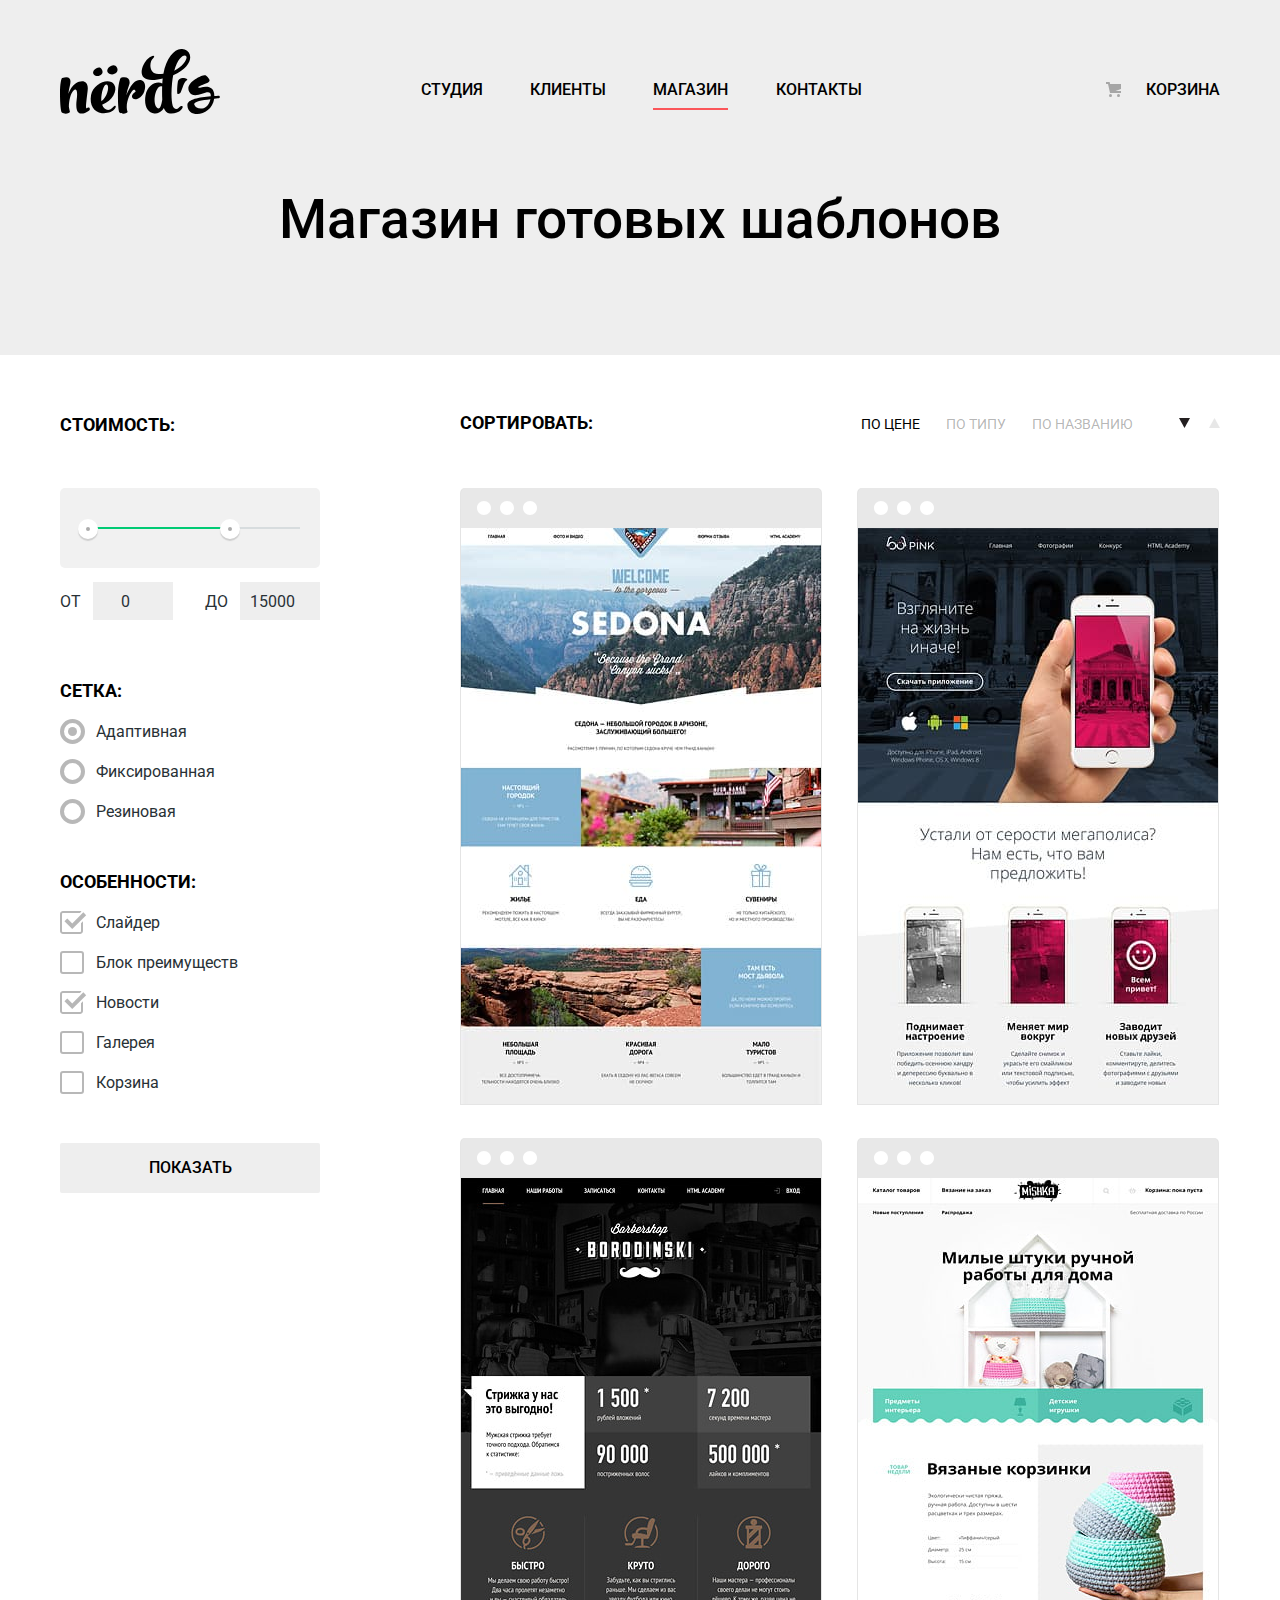
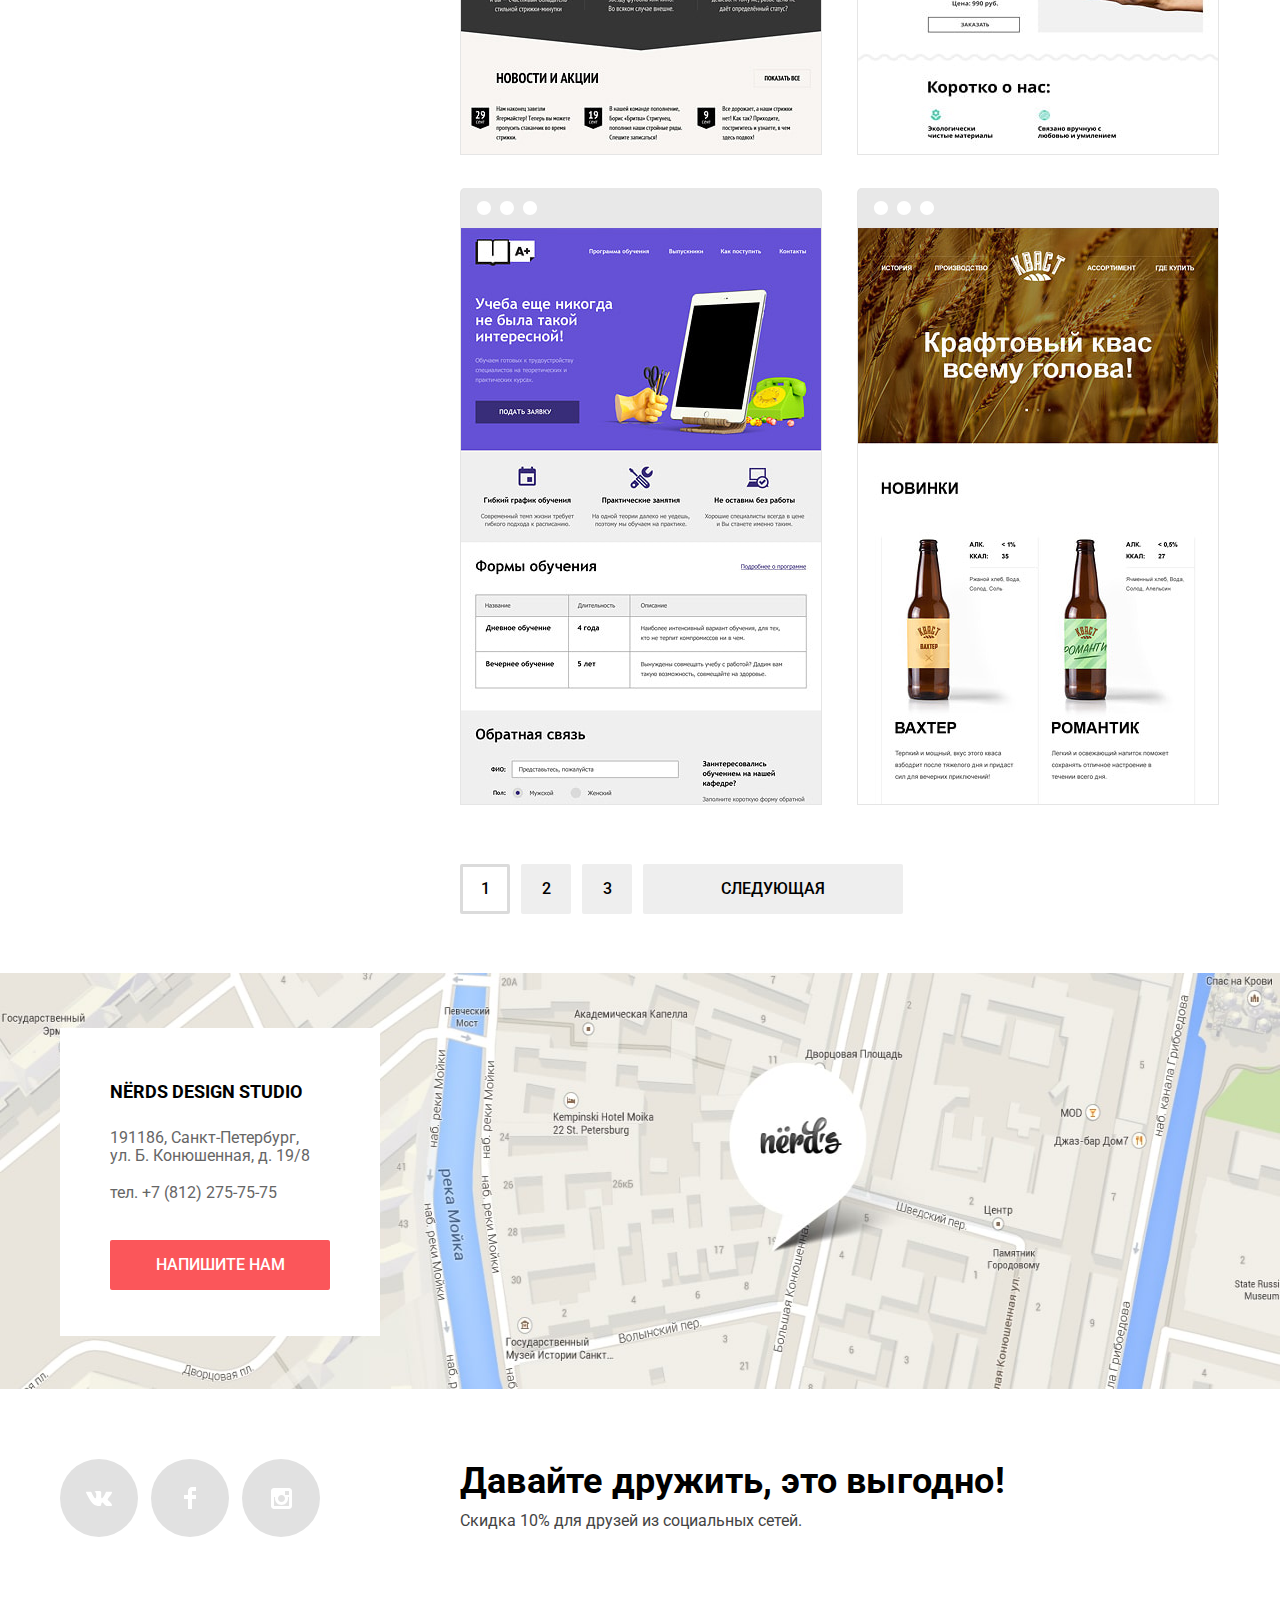
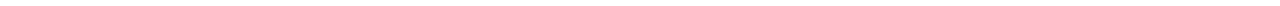
==== catalog.html @ b52ea088 "Корректирует отступы для пагинации и футера" ====
<!DOCTYPE html>
<html lang="ru">
  <head>
    <meta charset="utf-8">
	  <title>HTML Academy: Нёрдс</title>
    <link href="https://fonts.googleapis.com/css?family=Roboto:400,500,700&display=swap&subset=cyrillic" rel="stylesheet">
    <link rel="stylesheet" type="text/css" href="css/normalize.css">
    <link rel="stylesheet" type="text/css" href="css/main.css">
  </head>
  <body>
    <header class="header">
      <nav class="navigation container">
        <a class="header-logo" href="index.html">
          <img class="header-logo__img" src="img/nerds-logo.svg" width="160" height="65" alt="Логотип дизайн-студии «Нёрдс»">
        </a>
        <ul class="site-navigation">
          <li class="navigation__item">
            <a class="navigation__link" href="">Студия</a>
          </li>
          <li class="navigation__item">
            <a class="navigation__link" href="">Клиенты</a>
          </li>
          <li class="navigation__item">
            <a class="navigation__link navigation__link-active">Магазин</a>
          </li>
          <li class="navigation__item">
            <a class="navigation__link" href="">Кoнтакты</a>
          </li>
        </ul>
        <ul class="user-navigation">
          <li class="navigation__item">
            <a class="navigation__link navigation__link-basket" href="">Корзина</a>
          </li>
        </ul>
      </nav>
    </header>
  	<main>
      <div class="box-grey">	  
  	    <h1 class="page-title">Магазин готовых шаблонов</h1>
      </div>
      <div class="container container-store">    
    	  <section class="filters">
    	  	<h2 class="visually-hidden">Фильтры товаров</h2>
    	  	<form class="filters__form" action="https://echo.htmlacademy.ru" method="post">
            <fieldset class="filters__fieldset">
              <legend class="filters__type">Стоимость:</legend>
              <div class="range">
                <div class="range__controls">
                  <div class="range__scale">
                    <div class="range__bar"></div>
                  </div>
                  <div class="range__pin range__pin-min"></div>
                  <div class="range__pin range__pin-max"></div>
                </div>
                <div class="range-price">
                  <label class="range__label">От<input class="range__value" type="number" value="0" name="min"></label>
                  <label class="range__label">До<input class="range__value" type="number" value="15000" name="max"></label>
                </div>  
              </div>
            </fieldset>
            <fieldset class="filters__fieldset filters__fieldset-grid">
              <legend class="filters__type">Сетка:</legend>
              <ul class="filters__list">
                <li class="filters__item">
                  <input class="visually-hidden filters__radio" type="radio" name="grid" id="adaptive" checked>
                  <label class="filters__label" for="adaptive">Адаптивная</label>
                </li>  
                <li class="filters__item">  
                  <input class="visually-hidden filters__radio" type="radio" name="grid" id="fixed">
                  <label class="filters__label" for="fixed">Фиксированная</label>
                </li>  
                <li class="filters__item">  
                  <input class="visually-hidden filters__radio" type="radio" name="grid" id="stretch">
                  <label class="filters__label" for="stretch">Резиновая</label>
                </li>  
              </ul>  
            </fieldset>
            <fieldset class="filters__fieldset filters__fieldset-features">
              <legend class="filters__type">Особенности:</legend>
              <ul class="filters__list">
                <li class="filters__item">
                  <input class="visually-hidden filters__checkbox" type="checkbox" name="slider" id="slider" checked>
                  <label class="filters__label" for="slider">Слайдер</label>
                </li>
                <li class="filters__item">
                  <input class="visually-hidden filters__checkbox" type="checkbox" name="advantages" id="advantages">
                  <label class="filters__label" for="advantages">Блок преимуществ</label>
                </li>
                <li class="filters__item">  
                  <input class="visually-hidden filters__checkbox" type="checkbox" name="news" id="news" checked>
                  <label class="filters__label" for="news">Новости</label>
                </li>
                <li class="filters__item">  
                  <input class="visually-hidden filters__checkbox" type="checkbox" name="gallery" id="gallery">
                  <label class="filters__label" for="gallery">Галерея</label>
                </li>
                <li class="filters__item">  
                  <input class="visually-hidden filters__checkbox" type="checkbox" name="basket" id="basket">
                  <label class="filters__label" for="basket">Корзина</label>
                </li>  
              </ul>
            </fieldset>
            <button class="btn btn-grey btn-huge" type="submit">Показать</button>
          </form>
    	  </section>
        <div class="column-store">  
          <section class="sort">
            <h2 class="visually-hidden">Типы сортировки</h2>
            <p class="sort__text">Сортировать:</p>
            <ul class="sort__list">
              <li class="sort__item">
                <button class="sort__type sort__type-active" type="button">По цене</button>
              </li>
              <li class="sort__item">
                <button class="sort__type" type="button">По типу</button>
              </li>
              <li class="sort__item">
                <button class="sort__type" type="button">По названию</button>
              </li>
            </ul>
            <button class="sort__btn sort__btn-min sort__btn-active" type="button" aria-label="Сортировать по возрастанию"></button>
            <button class="sort__btn sort__btn-max" type="button" aria-label="Сортировать по убыванию"></button>
          </section>
      	  <section class="templates">
      	  	<h2 class="visually-hidden">Список шаблонов</h2>
      	  	<ul class="templates__list">
      	  	  <li class="templates__item">
                <div class="templates__description">
        	  	  	<h3 class="templates__heading"><a class="templates__link" href="">Sedona</a></h3>
        	  	  	<p class="templates__text">Информационный сайт для&nbsp;туристов</p>
        	  	  	<p class="btn btn-red btn-small">9 900 руб.</p>
                </div>  
                <img class="templates__img" src="img/sedona.jpg" width="360" height="576" alt="Макет сайта Sedona">
      	  	  </li>
      	  	  <li class="templates__item">
                <div class="templates__description">
        	  	  	<h3 class="templates__heading"><a class="templates__link" href="">Pink App</a></h3>
        	  	  	<p class="templates__text">Продуктовый лендинг приложения&nbsp;для&nbsp;iOS и Android</p>
        	  	  	<p class="btn btn-red btn-small">9 900 руб.</p>
                </div>  
                <img class="templates__img" src="img/pink.jpg" width="360" height="576" alt="Макет сайта Pink App">
      	  	  </li>
      	  	  <li class="templates__item">
                <div class="templates__description">
        	  	  	<h3 class="templates__heading"><a class="templates__link" href="">Barbershop</a></h3>
        	  	  	<p class="templates__text">Сайт салона красоты. Для&nbsp;мужчин,&nbsp;да.</p>
        	  	  	<p class="btn btn-red btn-small">9 900 руб.</p>
                </div>  
                <img class="templates__img" src="img/barbershop.jpg" width="360" height="576" alt="Макет сайта Barbershop">
      	  	  </li>
      	  	  <li class="templates__item">
                <div class="templates__description">
        	  	  	<h3 class="templates__heading"><a class="templates__link" href="">Mishka</a></h3>
        	  	  	<p class="templates__text">Интернет-магазин вязаных&nbsp;игрушек</p>
        	  	  	<p class="btn btn-red btn-small">9 900 руб.</p>
                </div>  
                <img class="templates__img" src="img/mishka.jpg" width="360" height="576" alt="Макет сайта Mishka">
      	  	  </li> 
      	  	  <li class="templates__item">
                <div class="templates__description">
        	  	  	<h3 class="templates__heading"><a class="templates__link" href="">A plus</a></h3>
        	  	  	<p class="templates__text">Лендинг курсов повышения квалификации</p>
        	  	  	<p class="btn btn-red btn-small">9 900 руб.</p>
                </div>  
                <img class="templates__img" src="img/aplus.jpg" width="360" height="576" alt="Макет сайта A plus">
      	  	  </li>
      	  	  <li class="templates__item">
                <div class="templates__description">
        	  	  	<h3 class="templates__heading"><a class="templates__link" href="">Кваст</a></h3>
        	  	  	<p class="templates__text">Промо-сайт производителя крафтового кваса</p>
        	  	  	<p class="btn btn-red btn-small">9 900 руб.</p>
                </div>
                <img class="templates__img" src="img/kvast.jpg" width="360" height="576" alt="Макет сайта Кваст">  
      	  	  </li>  	  	  
      	  	</ul>
      	  </section>
          <ol class="pagination">
              <li class="pagination__item"><a class="pagination__link pagination__link-active">1</a></li>
              <li class="pagination__item"><a class="pagination__link" href="">2</a></li>
              <li class="pagination__item"><a class="pagination__link" href="">3</a></li>
              <li class="pagination__item"><a class="btn btn-grey btn-huge" href="">Следующая</a></li>
          </ol>
        </div>  
      </div>        
  	</main>
    <footer class="footer footer-catalog">
      <section class="contacts">
        <h2 class="visually-hidden">Контакты</h2>
        <img class="contacts__map" src="img/map.jpg" width="1440" height="416" alt="Расположение офиса по адресу г. Санкт-Петербург, ул. Б. Конюшенная, д. 19/8">
        <iframe class="contacts__map-interactive" src="https://yandex.ru/map-widget/v1/?um=constructor%3Ae5e4e804dba1dd994b6289dff79c1a9f712ccd49d5de09641fc95c632c709fa0&amp;source=constructor" width="100%" height="416" frameborder="0"></iframe>
        <div class="container"> 
          <div class="contacts__card">
            <h3 class="contacts__heading">Nёrds design studio</h3>
            <p class="contacts__text">191186, Санкт-Петербург,
            ул.&nbsp;Б.&nbsp;Конюшенная, д. 19/8</p>
            <a class="contacts__text" href="tel:+78122757575">тел. +7 (812) 275-75-75</a>
            <button class="btn btn-red btn-medium" type="button">Напишите нам</button>
          </div>
        </div>   
      </section>
      <div class="container container-social">
        <ul class="social">
          <li class="social__item">
            <a class="social__link social__link_vk" href="" aria-label="Страница Вконтакте">
              <img class="social__img" src="img/vk-icon.svg" width="26" height="15" alt="Логотип «Вконтакте»">
            </a>
          </li>
          <li class="social__item">
            <a class="social__link social__link_fb" href="" aria-label="Профиль в Facebook">
              <img class="social__img" src="img/fb-icon.svg" width="12" height="22" alt="Логотип Facebook">
            </a>
          </li>
          <li class="social__item">
            <a class="social__link social__link_inst" href="" aria-label="Профиль в Instagram">
              <img class="social__img" src="img/insta-icon.svg" width="21" height="21" alt="Логотип Instagram">    
            </a>
          </li>
        </ul>
        <div class="container-discount">
          <p class="footer__text">Давайте дружить, это выгодно!</p>
          <p class="footer__discount">Скидка 10% для друзей из социальных сетей.</p>
        </div>
      </div>  
    </footer>
    <section class="popup hidden">
      <h2 class="popup__heading">Напишите нам</h2>
      <form class="popup__form" action="https://echo.htmlacademy.ru" method="post">
        <label class="popup__label">Ваше имя</label>
        <input class="popup__field" type="text" name="name" id="name" placeholder="Имя Фамилия">
        <label class="popup__label" for="e-mail">Ваш e-mail:</label>
        <input class="popup__field" type="text" name="e-mail" id="e-mail" placeholder="email@example.com">
        <label class="popup__label" for="text">Текст письма:</label>
        <textarea class="popup__textarea" name="text" id="text" placeholder="В свободной форме"></textarea>
        <button class="btn btn-red" type="submit">Отправить</button>
        <button class="popup__close" type="button" aria-label="Закрыть"></button>
      </form>
    </section>
  </body>
</html>
---- css/main.css ----
body { 
  margin: 0;
  padding: 0;
  font-family: Roboto, Arial, sans-serif;
}

img {
  max-width: 100%;
}

a {
  text-decoration: none;
}

html {
  box-sizing: border-box;
}

*,
*::before,
*::after {
  box-sizing: inherit;
}


/*common*/

.container {
  box-sizing: content-box;
  width: 1160px;
  margin: 0 auto;
  padding: 0 10px;
}

.visually-hidden {
  position: absolute;
  clip: rect(0 0 0 0);
  width: 1px;
  height: 1px;
  margin: -1px;
}

.hidden {
  display: none;
}

.box-grey {
  margin-bottom: 55px;
  padding: 61px 0 108px;
  background-color: #eeeeee;
}

.page-title {
  text-align: center;
  font-size: 55px;
  font-weight: 500;
  line-height: 55px;
}

.btn {
  display: block;
  padding: 16px 0;
  font-size: 16px;
  line-height: 18px;
  font-weight: 500;
  text-align: center;
  text-transform: uppercase;
  border: none;
  border-radius: 2px;
}

.btn:active {
  box-shadow: inset 0 3px 0 0 rgba(0, 0, 0, 0.1);
}

.btn-tiny {
  margin-top: 32px;
  width: 160px;
}

.btn-small {
  margin-top: 32px;
  margin-bottom: 0;
  width: 200px;
}

.btn-medium {
  margin-top: 38px;
  width: 220px;
}

.btn-big {
  margin-top: 40px;
  width: 240px;
}

.btn-huge {
	margin-top: 50px;
  width: 260px;
}

.btn-red {
  color: #fff;
  background-color: #fb565a; 
}

.btn-red:hover,
.btn-red:focus {
  background-color: #e74246; 
}

.btn-red:active {
  color: rgba(255, 255, 255, 0.3);
  background-color: #e74246; 
}

.btn-green {
  color: #fff;
  background-color: #00ca74; 
}

.btn-green:hover,
.btn-green:focus {
  background-color: #00bc6c; 
}

.btn-green:active {
  color: rgba(255, 255, 255, 0.3);
  background-color: #00aa62; 
}

.btn-yellow {
  color: #fff;
  background-color: #efc84a; 
}

.btn-yellow:hover,
.btn-yellow:focus {
  background-color: #eab534; 
}

.btn-yellow:active {
  color: rgba(255, 255, 255, 0.3);
  background-color: #e5a722; 
}

.btn-grey {
  color: #000;
  background-color: #eeeeee; 
}

.btn-grey:hover,
.btn-grey:focus {
  background-color: #dfdfdf; 
}

.btn-grey:active {
  color: rgba(0, 0, 0, 0.3);
  background-color: #d5d5d5; 
}


/*header*/

.header {
  background-color: #eee;
}

.header-logo {
  line-height: 44px;
}

.header-logo__img:hover {
  opacity: 0.8;
}

.header-logo__img:active {
  opacity: 0.3;
}


/*navigation*/

.navigation {
  display: flex;
  align-items: center;
  padding-top: 49px;
}

.site-navigation,
.user-navigation {
  margin-top: 0;
  margin-bottom: 0;
  padding-left: 0;
  list-style-type: none;
}

.site-navigation {
  display: flex;
  flex-wrap: wrap;
  margin-left: 201px;
}

.user-navigation {
  display: flex;
  flex-wrap: wrap;
  margin-left: auto;
}

.navigation__item:not(:first-child) {
  margin-left: 47.2px;
}

.navigation__link {
  color: #000;
  font-size: 16px;
  font-weight: 500;
  line-height: 30px;
  text-transform: uppercase;
}

.navigation__link-active {
  padding-bottom: 9px;
  border-bottom: 2px solid #fb565a;
}

.navigation__link-basket {
  position: relative;	
  padding-left: 40px;
}

.navigation__link-basket::before {
  content: "";
  position: absolute;
  left: 0;
  top: 2px;
  width: 15px;
  height: 15px;
  background-image: url(../img/cart-icon.svg);
  background-repeat: no-repeat;
}  

.navigation__link:hover,
.navigation__link:focus {
  color: #fb565a;
}

.navigation__link:active {
  color: #000;
  opacity: 0.3;	
}


/*principles*/

.principles {
  position: relative;
  background-color: #eeeeee;
}


/*slider*/

.slider {
  position: relative;
  margin: 0;
  padding: 61px 0 80px;
  list-style-type: none;
}

.slide {
  width: 520px;
}

.slide::after {
  content: "";
  position: absolute;  
  background-repeat: no-repeat;
}

.slide:nth-child(1)::after {
  width: 698px;
  height: 413px;
  bottom: 0%;
  right: 2.6%;
  background-image: url(../img/slide1.png);
}

.slide:nth-child(2)::after {
  width: 663px;
  height: 430px;
  bottom: 0%;
  right: 0%;
  background-image: url(../img/slide2.png);
}

.slide:nth-child(3)::after {
  width: 759px;
  height: 411px;
  bottom: 0%;
  right: 0%;
  background-image: url(../img/slide3.png);
}

.slide__text {
  margin-top: 0;
  margin-bottom: 0;

  font-size: 55px;
  font-weight: 500;
  line-height: 55px;
}

.slide__description {
  margin-top: 27px;
  margin-bottom: 0;
  font-size: 16px;
  line-height: 24px;
  color: #283136;  
}


/*dots*/

.dots {
  position: absolute;
  bottom: 22.4%;
  left: 47.1%;
  margin: 0;
  padding: 0;
  list-style-type: none;
}

.dots__item {
  display: inline-block;
  vertical-align: center;
} 

.dots__item:not(:first-child) {
  margin-left: 13px;
}

.dot {
  position: relative;
  box-sizing: border-box;
  width: 18px;
  height: 18px;
  background-color: #fff;
  border: none;
  border-radius: 50%;
  cursor: pointer;
}

.dot-active::after {
  position: absolute;
  top: 5px;
  right: 5px;
  content: "";
  box-sizing: border-box;
  width: 8px;
  height: 8px;
  border: 2px solid #c1c1c1;
  border-radius: 50%;
}


/*page-title*/

.page-title {
  margin: 0;
}


/*services*/

.services {
  margin-top: 80.7px;
  padding-bottom: 80px;
  border-bottom: 2px solid #eeeeee;
}

.services__list {
  display: flex;
  margin: 0;
  padding: 0;
  list-style-type: none;
}

.services__item {
  display: flex;
  flex-wrap: wrap;
  width: 300px;
}

.services__item:not(:first-child) {
  margin-left: 100px;
}

.services__heading {
  margin-top: 25px;
  margin-bottom: 0px;
  font-size: 24px;
  font-weight: bold;
  line-height: 30px;
  text-transform: uppercase;
}

.services__img {
  order: -1;
}

.services__text {
  margin-top: 16px;
  margin-bottom: 0;
  font-size: 16px;
  line-height: 24px;
  color: #283136;
}


/*about*/

.about {
  display: flex;
  justify-content: space-between;
  margin-top: 40px;
  padding-bottom: 73px;
  border-bottom: 2px solid #eeeeee;
}

.about-col-left {
  padding-top: 35px;
  width: 660px;
}

.about-col-right {
  width: 360px;
  text-align: center;
}

.about__text {
  margin: 0;
  font-size: 45px;
  font-weight: 500;
  line-height: 45px;
}

.about__description {
  margin-top: 33px;
  margin-bottom: 0;
  font-size: 16px;
  line-height: 24px;
  color: #283136;
}

.about__activity {
  margin-top: 39px;
  margin-bottom: 0;
  font-size: 16px;
  font-weight: 700;
  line-height: 24px;
  text-transform: uppercase;
}

.about__list {
  margin: 24px 0 0 0;
  padding: 0;
  list-style-type: none;
}

.about__item {
	position: relative;
  margin-top: 24px;
  padding-left: 36px;
  font-size: 16px;
  line-height: 24px;
  color: #283136;  
}

.about__item::before {
  position: absolute;
  top: 11px;
  left: 0;
  content: "";
  width: 26px;
  height: 2px;
  background-color: #fb565a;
}

.about__img {
  margin-bottom: -6.6px;
}


/*statistics*/

.statistics {
  display: flex;
  flex-wrap: wrap;
  justify-content: flex-start;
  margin: 58px 0 0 0;
  padding: 0;
  list-style-type: none;
}

.statistics__item {
  width: 119px;
  text-align: left;
}

.statistics__item:nth-child(1n + 4) {
  margin-top: 65px;
}

.statistics__text {
  margin: 23px 0 0 0;
  font-size: 16px;
  line-height: 18px;
  color: #283136;
}

.statistics__value {
  position: relative;
  font-size: 45px;
  font-weight: 700;
  line-height: 10px;
  color: #000;
}

.statistics__percent {
  position: absolute;
  top: 13px;
  font-size: 26px;
}


/*client*/

.client {
  border-bottom: 2px solid #eeeeee;
}

.client__list {
  display: flex;
  flex-wrap: wrap;
  justify-content: space-between;
  margin: 0;
  padding: 0;
  list-style-type: none;
}

.client__item {
  position: relative;
  display: flex;
  justify-content: center;
  align-items: center;
  box-sizing: border-box;
  padding-top: 9px;
  width: 300px;
  min-height: 180px;
  text-align: center;
}

.client__item:nth-child(4n + 1),
.client__item:nth-child(4n + 4) {
  padding-top: 15px;
  width: 280px;
}

.client__item:nth-child(4n + 1) {
  padding-right: 18px;
}

.client__item:nth-child(4n + 4) {
  padding-left: 19px;
}

.client__item:not(:nth-child(4n + 1))::before {
  content: "";
  position: absolute;
  left: 0;
  top: 35%;
  width: 2px;
  height: 52px;
  background-color: #eee;
}

.client__link {
  opacity: 0.2;
}

.client__link:hover,
.client__link:focus {
  opacity: 1;
}

.client__link:active {
  opacity: 0.1;
}


/*contacts*/

.contacts {
  position: relative;
}

.contacts__map {
	display: block;
	margin: 0 auto;
}

.contacts__map-interactive {
  position: absolute;
  top: 0; 
}

.contacts__card {
  position: absolute;
  top: 55px;
  box-sizing: border-box;
  width: 320px;
  padding: 49px 51px 46px 50px;
  background-color: #fff;
}

.contacts__heading {
  margin: 0 0 22px 0;
  font-size: 18px;
  font-weight: 700;
  line-height: 30px;
  text-transform: uppercase;
}

.contacts__text {
  display: block;
  margin-top: 19px;
  margin-bottom: 0;
  font-size: 16px;
  line-height: 18px;
  color: #666;
}


/*social*/

.container-social {
	display: flex;
	margin-top: 70px;
}

.social {
	display: flex;
  margin: 0;
  padding: 0;
  list-style-type: none;

}

.social__item:not(:first-child) {
  margin-left: 13px;
}

.social__link {
	display: flex;
	align-items: center;
	justify-content: center;
	width: 78px;
	height: 78px;
  background-color: #e1e1e1;
  border-radius: 50%;
}

.social__link:hover,
.social__link:focus {
  background-color: #e74246;
}

.social__link:active {
  background-color: #d7373b;
  box-shadow: inset 0 3px 0 0 rgba(0, 0, 0, 0.1);	
}

.social__link:active .social__img {
  opacity: 0.3;
}


/*footer*/

.footer {
  margin-top: 80px;
  padding-bottom: 69px;
}

.footer-catalog {
  margin-top: 59px;
}

.footer__text {
	margin: 0;
  font-size: 36px;
  font-weight: 700;
  line-height: 45px;
  letter-spacing: 0.2px;
}

.container-discount {
  margin-left: 140px;
}

.footer__discount {
	margin: 6px 0 0 0;
  font-size: 16px;
  line-height: 22px;
  color: #444444;
}


/*store*/

.container-store {
  display: flex;
  justify-content: space-between;
}

.column-store{
  width: 760px;
}

/*range*/

.range {
	margin-top: 48px;
  width: 260px;
}

.range__controls {
	position: relative;
	padding: 39px 20px 0;
	height: 41px;
	background-color: #f1f1f1;
	border-radius: 5px;
}

.range__scale {
	height: 2px;
	background-color: #d7dcde;
}

.range__bar {
	width: 70%;
	height: 2px;
	background-color: #00ca74;
}

.range__pin {
	position: absolute;
	top: 31px;
	left: 0;
	width: 4px;
	height: 4px;
	/*padding: 0;*/
	border: 8px solid #fff;
	background-color: #ababab;
	box-shadow: 0 2px 1px 0 #cfcfcf;
	border-radius: 50%;
	cursor: pointer;
}

.range__pin-min {
	left: 18px;
}

.range__pin-max {
	left: 160px;
}

.range-price {
	display: flex;
	justify-content: space-between;
	margin-top: 14px;
}

.range__label {
  font-size: 16px;
  line-height: 22px;
  color: #283136;
  text-transform: uppercase;
}

.range__value {
  box-sizing: border-box;
  margin-left: 12px;
  width: 80px;
  height: 38px;
  background-color: #eeeeee;
  border: none;

  font-size: 16px;
  line-height: 22px;
  color: #283136;
  text-align: center;  
}


/*sort*/

.sort {
  display: flex;
  padding-top: 4px;
}

.sort__list {
  margin-top: 0;
  margin-bottom: 0;
  margin-left: auto;
  padding: 0;
  list-style-type: none;
}

.sort__item {
  display: inline-block;
  vertical-align: top;
}

.sort__item:not(:first-child) {
  margin-left: 10px;
}

.sort__text {
  margin: 0px;
  font-size: 18px;
  font-weight: 700;
  line-height: 18px;
  text-transform: uppercase;
}

.sort__type {
  border: none;
  background-color: transparent;

  font-size: 14px;
  line-height: 18px;
  color: rgba(0, 0, 0, 0.3);
  text-transform: uppercase;
}

.sort__type:hover,
.sort__type:focus {
  color: rgba(0, 0, 0, 0.6);
}

.sort__type:active,
.sort__type-active {
  color: rgba(0, 0, 0, 1);
}

.sort__btn {
	background-image: url('../img/icon-down-dir.svg');
	background-repeat: no-repeat;
	background-position: 0 4px;
	background-color: transparent;
	border: none;
	opacity: 0.1;
	cursor: pointer;
}

.sort__btn:not(.sort__btn-active):hover {
  opacity: 0.35;
}

.sort__btn-min {
  margin-left: 40px;
}

.sort__btn-max {
  margin-left: 17px;
  transform: rotate(180deg) translateY(2px);
}

.sort__btn-active {
	opacity: 1;
}


/*filters*/

.filters {
  width: 262px;
}

.filters__fieldset {
  margin: 0;
  padding: 0;
  border: none;
}

.filters__fieldset-grid {
	margin-top: 56px;
}

.filters__fieldset-features {
  margin-top: 45px;
}

.filters__type {
  font-size: 18px;
  font-weight: 700;
  line-height: 30px;
  text-transform: uppercase;
}

.filters__list {
  margin: 0;
  padding: 0;	
  list-style-type: none;
}

.filters__item {
	margin-top: 20px;
}

.filters__item:first-child {
	margin-top: 16px;
}

.filters__label {
	position: relative;
	padding-left: 36px;
  font-size: 16px;
  line-height: 20px;
  color: #283136;
  cursor: pointer;
}

	/*radiobuttons*/

.filters__radio + .filters__label::before {
	content: "";
	position: absolute;
	top: -3px;
	left: 0;
  width: 17px;
  height: 17px;
  border: 4px solid rgba(77, 77, 77, 0.4);
  border-radius: 50%;
}

.filters__radio:checked + .filters__label::after {
	content: "";
	position: absolute;
	top: 5px;
	left: 8px;
  width: 9px;
  height: 9px;
  background-color: rgba(77, 77, 77, 0.4);
  border-radius: 50%;	
}

.filters__radio:disabled + .filters__label {
  color: rgba(40, 49, 54, 0.3);
}

.filters__radio:disabled + .filters__label::before {
  border: 4px solid rgba(77, 77, 77, 0.1);
}

.filters__radio:disabled + .filters__label::after {
  background-color: rgba(77, 77, 77, 0.1);
}

.filters__radio:not(:disabled):hover + .filters__label::after,
.filters__radio:not(:disabled):focus + .filters__label::after {
  background-color: rgba(77, 77, 77, 1);
}

.filters__radio:not(:disabled):hover + .filters__label::before,
.filters__radio:not(:disabled):focus + .filters__label::before {
  border-color: rgba(77, 77, 77, 1);
}

	/*checkbox*/

.filters__checkbox + .filters__label::before {
	content: "";
	position: absolute;
	top: -2px;
	left: 0;
  width: 20px;
  height: 19px;
  border: 2px solid rgba(77, 77, 77, 0.4);
  border-radius: 3px;
}

.filters__checkbox:checked + .filters__label::after {
	content: "";
	position: absolute;
	top: -2px;
	left: 0;
  width: 27px;
  height: 23px;
  background-image: url('../img/checkbox-on.svg');
  background-repeat: no-repeat;
  opacity: 0.4;
}
.filters__checkbox:checked + .filters__label::before {
	border: none;
}	

.filters__checkbox:disabled + .filters__label {
  color: rgba(40, 49, 54, 0.3);
}

.filters__checkbox:disabled + .filters__label::before {
  border-color: rgba(77, 77, 77, 0.1);
}

.filters__checkbox:disabled + .filters__label::after {
  opacity: 0.1;
}

.filters__checkbox:not(:disabled):hover + .filters__label::before,
.filters__checkbox:not(:disabled):focus + .filters__label::before {
  border-color: rgba(77, 77, 77, 1);
}

.filters__checkbox:not(:disabled):hover + .filters__label::after,
.filters__checkbox:not(:disabled):focus + .filters__label::after {
  opacity: 1;
}


/*templates*/

.templates {
  margin-top: 54px;
}

.templates__list {
  display: flex;
  flex-wrap: wrap;

  margin: 0;
  padding: 0; 
  list-style-type: none;
}

.templates__item {
  position: relative;
	display: flex;
	flex-direction: column;
	position: relative;
  margin-top: 33px;
	padding-top: 40px;
  width: 360px;
  border: 1px solid rgba(0, 0, 0, 0.1);
  border-top: none;
  border-radius: 5px 5px 0 0;
  text-align: center;
}

.templates__item:not(:nth-child(2n+1)) {
  margin-left: 35px;
}

.templates__item:nth-child(1),
.templates__item:nth-child(2) {
  margin-top: 0;
}

.templates__item:hover {
  border-color: rgba(77, 77, 77, 0.1);
  box-shadow: 0 10px 13px 0.5px rgba(0, 0, 0, 0.25);
}

.templates__item::before {
  content: "";
  position: absolute;
  top: 0px;
  left: 0;
  width: 360px;
  height: 40px;
  background-image: url('../img/browser.svg');
  opacity: 0.12;
}

.templates__item:hover.templates__item::before,
.templates__item:hover .templates__description {
  opacity: 1;
  transition-duration: 0.3s;
}

.templates__description {
  display: flex;
  flex-direction: column;
  align-items: center;
  position: absolute;
  bottom: 0;
  left: 0;
  box-sizing: border-box;
  padding: 27px 45px 41px 45px;
  width: 100%;
  background-color: #eeeeee;
  opacity: 0;
}

.templates__heading {
  margin: 0;
}

.templates__link {
  color: #000;
  font-size: 18px;
  font-weight: 700;
  line-height: 30px;
  text-transform: uppercase;
}

.templates__link:hover,
.templates__link:focus {
  color: #fb565a;
}

.templates__description:hover,
.templates__description:hover {
  opacity: 1;
  transition-duration: 0.3s;
}

.templates__link:active {
  color: rgba(0, 0, 0, 0.3);
}

.templates__text {
  margin-top: 15.5px;
  margin-bottom: 0;
  font-size: 16px;
  line-height: 18px;
  color: #666666;
}

.templates__img {
  order: -1;
}


/*pagination*/

.pagination {
  display: flex;
  margin: 59px 0 0 0;
  padding: 0;
  list-style-type: none;
}

.pagination__item:not(:first-child) {
  margin-left: 11px;
}

.pagination__link {
  display: flex;
  align-items: center;
  justify-content: center;
  box-sizing: border-box;
  width: 50px;
  height: 50px;
  background-color: #eee;
  border-radius: 2px;
  text-align: center;
  font-size: 16px;
  font-weight: 500;
  line-height: 18px;
  color: #000;
}

.pagination__link:not(.pagination__link-active):hover,
.pagination__link:not(.pagination__link-active):focus {
  background-color: #dfdfdf;
}

.pagination__link:not(.pagination__link-active):active {
  background-color: #d5d5d5;
  box-shadow: inset 0 3px 0 0 rgba(0, 0, 0, 0.1);
  color: rgba(0, 0, 0, 0.3);
}

.pagination__link-active {
  background-color: transparent;
  border: 3px solid #dbdbdb;
}

.pagination .btn {
  margin-top: 0;
}
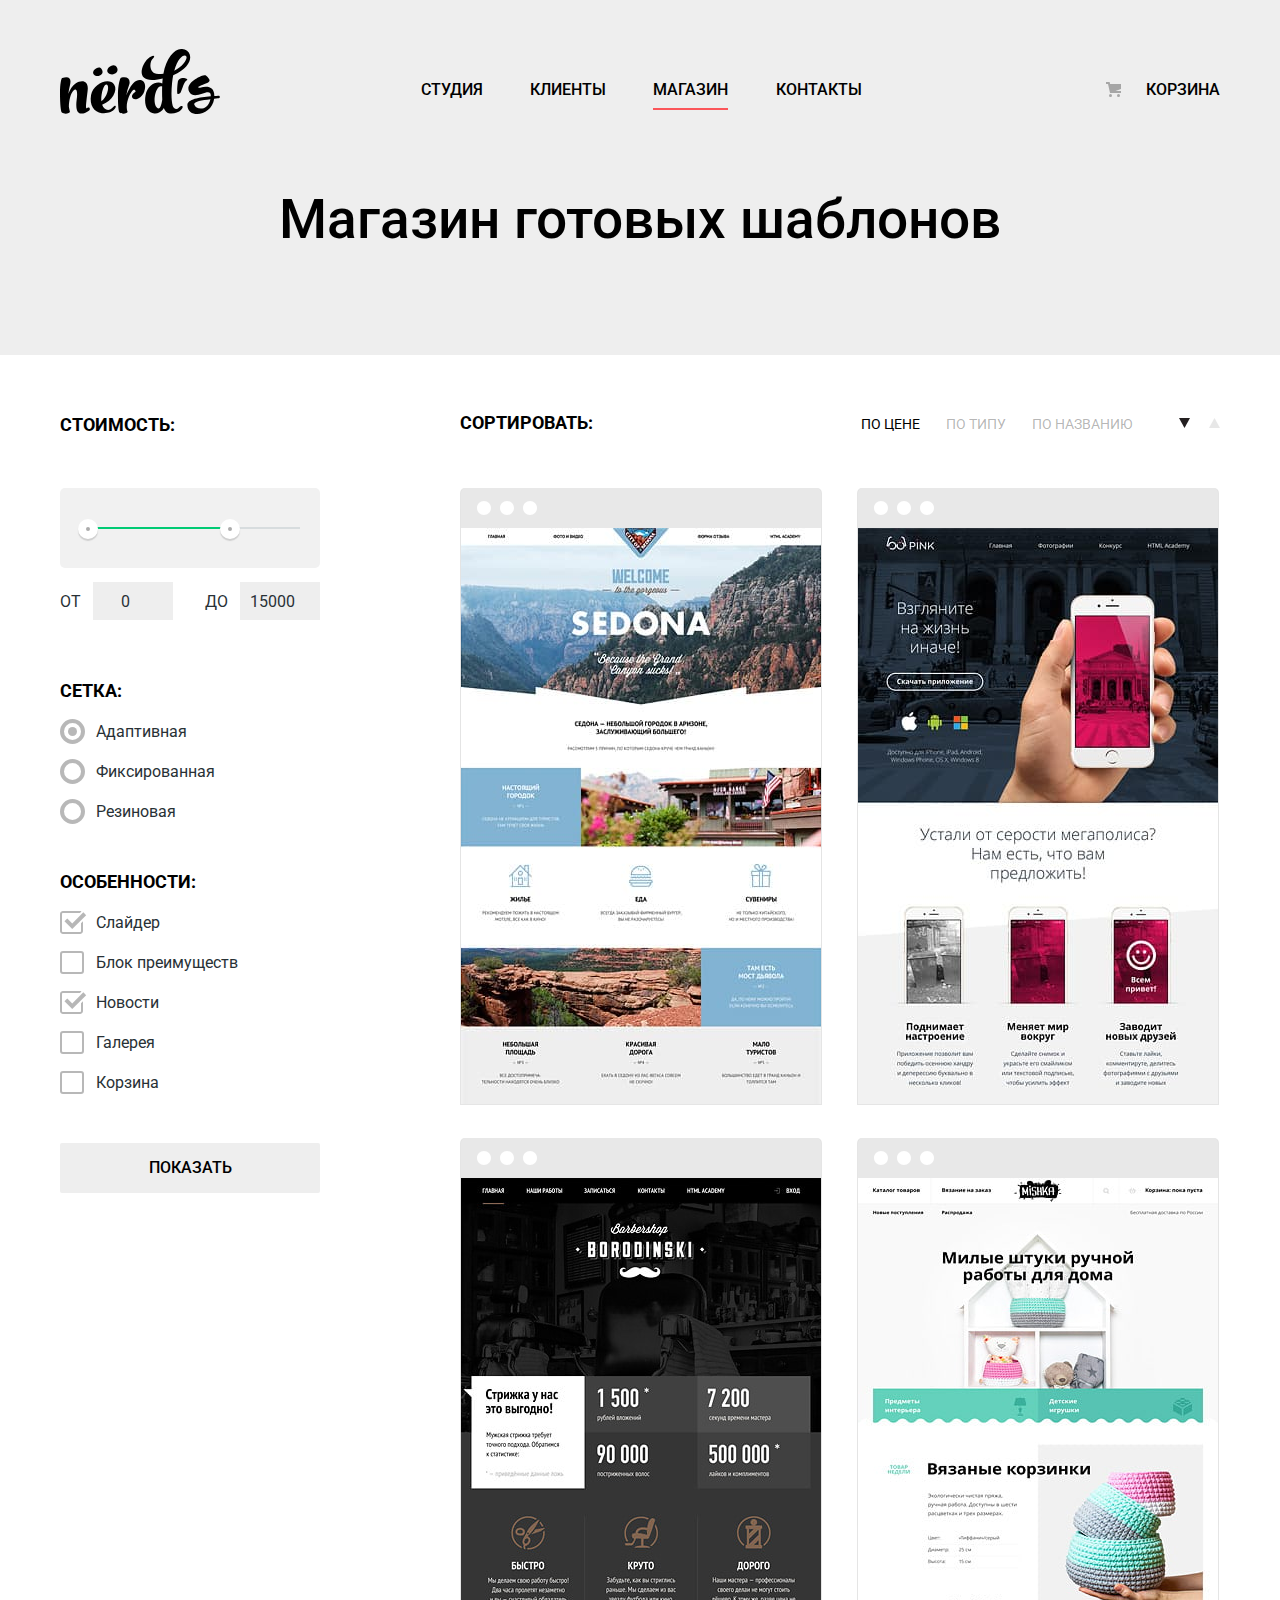
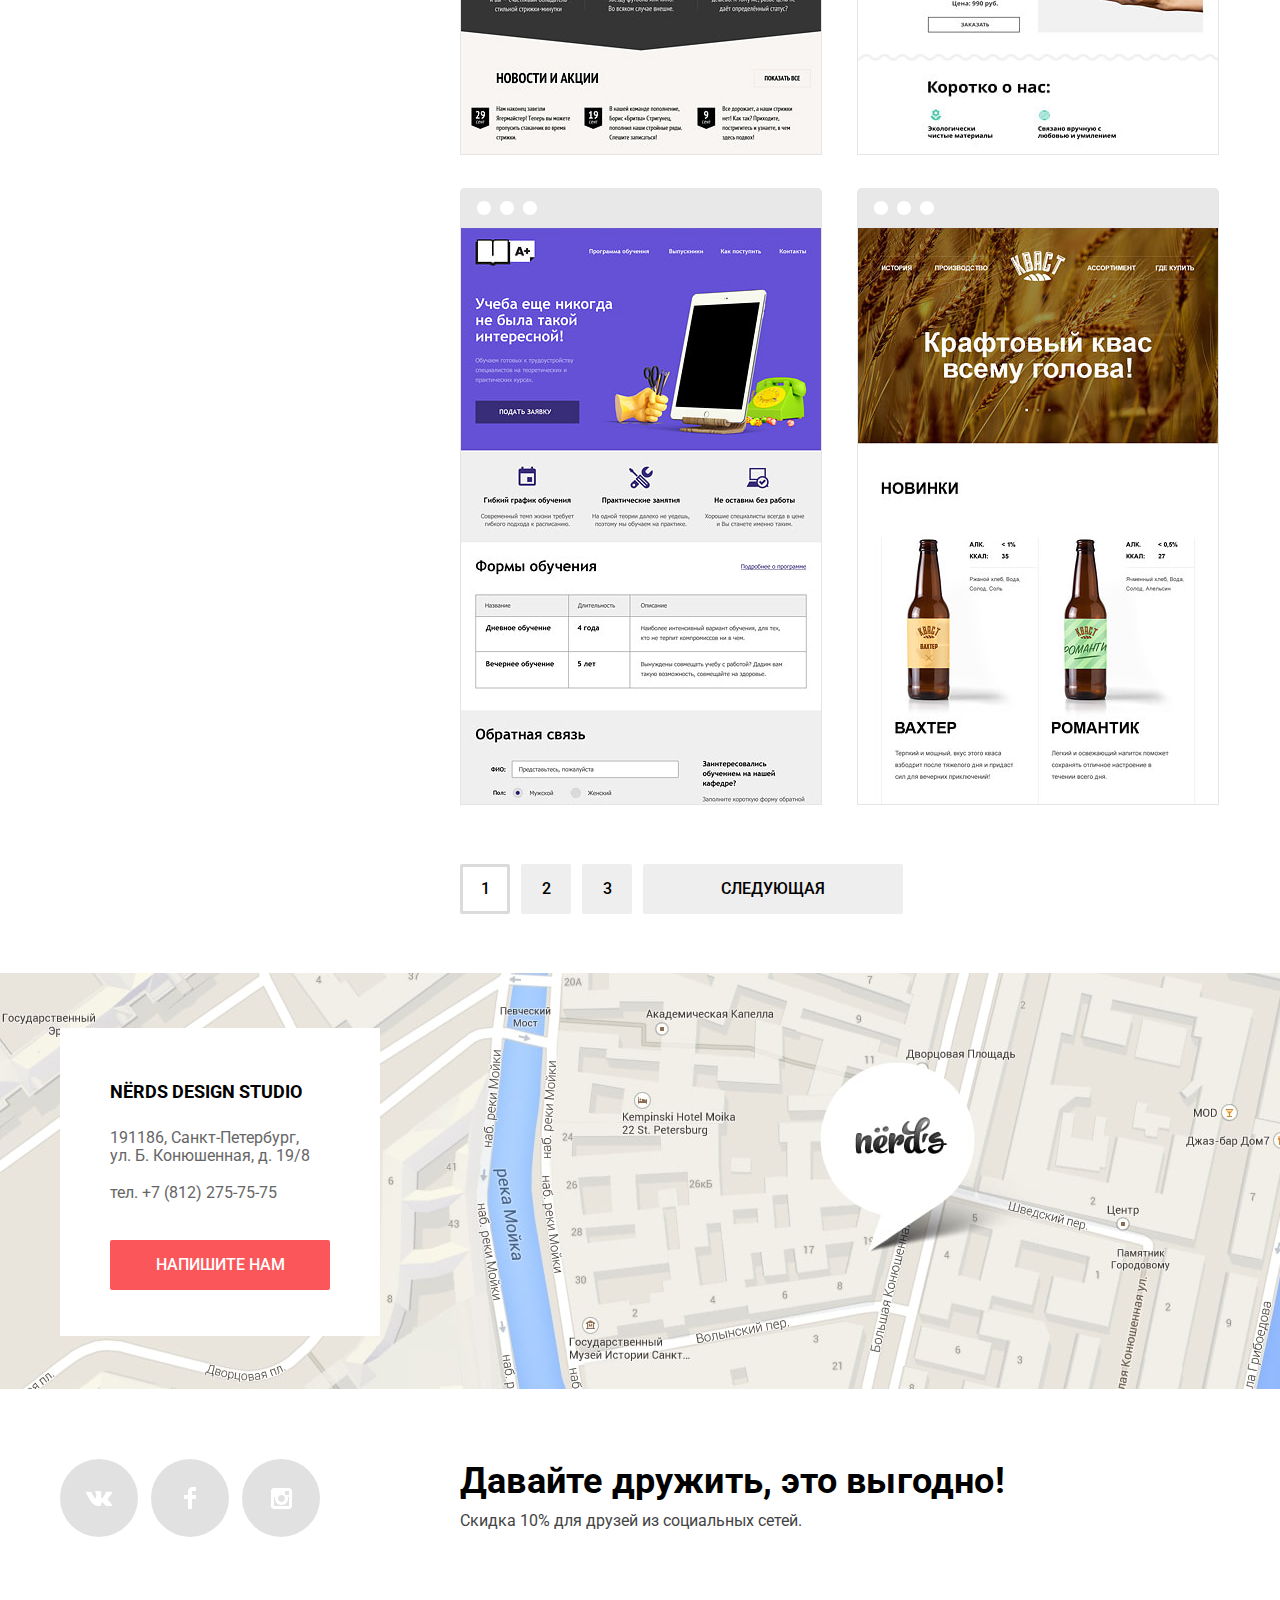
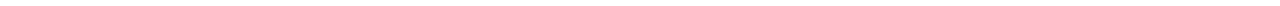
==== commit 688fb267: "Устанавливает единообразное форматирование кода" ====
--- a/catalog.html
+++ b/catalog.html
@@ -2,7 +2,7 @@
 <html lang="ru">
   <head>
     <meta charset="utf-8">
-	  <title>HTML Academy: Нёрдс</title>
+    <title>HTML Academy: Нёрдс</title>
     <link href="https://fonts.googleapis.com/css?family=Roboto:400,500,700&display=swap&subset=cyrillic" rel="stylesheet">
     <link rel="stylesheet" type="text/css" href="css/normalize.css">
     <link rel="stylesheet" type="text/css" href="css/main.css">
@@ -34,14 +34,14 @@
         </ul>
       </nav>
     </header>
-  	<main>
-      <div class="box-grey">	  
-  	    <h1 class="page-title">Магазин готовых шаблонов</h1>
+    <main>
+      <div class="box-grey">    
+        <h1 class="page-title">Магазин готовых шаблонов</h1>
       </div>
       <div class="container container-store">    
-    	  <section class="filters">
-    	  	<h2 class="visually-hidden">Фильтры товаров</h2>
-    	  	<form class="filters__form" action="https://echo.htmlacademy.ru" method="post">
+        <section class="filters">
+          <h2 class="visually-hidden">Фильтры товаров</h2>
+          <form class="filters__form" action="https://echo.htmlacademy.ru" method="post">
             <fieldset class="filters__fieldset">
               <legend class="filters__type">Стоимость:</legend>
               <div class="range">
@@ -102,7 +102,7 @@
             </fieldset>
             <button class="btn btn-grey btn-huge" type="submit">Показать</button>
           </form>
-    	  </section>
+        </section>
         <div class="column-store">  
           <section class="sort">
             <h2 class="visually-hidden">Типы сортировки</h2>
@@ -121,59 +121,59 @@
             <button class="sort__btn sort__btn-min sort__btn-active" type="button" aria-label="Сортировать по возрастанию"></button>
             <button class="sort__btn sort__btn-max" type="button" aria-label="Сортировать по убыванию"></button>
           </section>
-      	  <section class="templates">
-      	  	<h2 class="visually-hidden">Список шаблонов</h2>
-      	  	<ul class="templates__list">
-      	  	  <li class="templates__item">
-                <div class="templates__description">
-        	  	  	<h3 class="templates__heading"><a class="templates__link" href="">Sedona</a></h3>
-        	  	  	<p class="templates__text">Информационный сайт для&nbsp;туристов</p>
-        	  	  	<p class="btn btn-red btn-small">9 900 руб.</p>
+          <section class="templates">
+            <h2 class="visually-hidden">Список шаблонов</h2>
+            <ul class="templates__list">
+              <li class="templates__item">
+                <div class="templates__description">
+                  <h3 class="templates__heading"><a class="templates__link" href="">Sedona</a></h3>
+                  <p class="templates__text">Информационный сайт для&nbsp;туристов</p>
+                  <p class="btn btn-red btn-small">9 900 руб.</p>
                 </div>  
                 <img class="templates__img" src="img/sedona.jpg" width="360" height="576" alt="Макет сайта Sedona">
-      	  	  </li>
-      	  	  <li class="templates__item">
-                <div class="templates__description">
-        	  	  	<h3 class="templates__heading"><a class="templates__link" href="">Pink App</a></h3>
-        	  	  	<p class="templates__text">Продуктовый лендинг приложения&nbsp;для&nbsp;iOS и Android</p>
-        	  	  	<p class="btn btn-red btn-small">9 900 руб.</p>
+              </li>
+              <li class="templates__item">
+                <div class="templates__description">
+                  <h3 class="templates__heading"><a class="templates__link" href="">Pink App</a></h3>
+                  <p class="templates__text">Продуктовый лендинг приложения&nbsp;для&nbsp;iOS и Android</p>
+                  <p class="btn btn-red btn-small">9 900 руб.</p>
                 </div>  
                 <img class="templates__img" src="img/pink.jpg" width="360" height="576" alt="Макет сайта Pink App">
-      	  	  </li>
-      	  	  <li class="templates__item">
-                <div class="templates__description">
-        	  	  	<h3 class="templates__heading"><a class="templates__link" href="">Barbershop</a></h3>
-        	  	  	<p class="templates__text">Сайт салона красоты. Для&nbsp;мужчин,&nbsp;да.</p>
-        	  	  	<p class="btn btn-red btn-small">9 900 руб.</p>
+              </li>
+              <li class="templates__item">
+                <div class="templates__description">
+                  <h3 class="templates__heading"><a class="templates__link" href="">Barbershop</a></h3>
+                  <p class="templates__text">Сайт салона красоты. Для&nbsp;мужчин,&nbsp;да.</p>
+                  <p class="btn btn-red btn-small">9 900 руб.</p>
                 </div>  
                 <img class="templates__img" src="img/barbershop.jpg" width="360" height="576" alt="Макет сайта Barbershop">
-      	  	  </li>
-      	  	  <li class="templates__item">
-                <div class="templates__description">
-        	  	  	<h3 class="templates__heading"><a class="templates__link" href="">Mishka</a></h3>
-        	  	  	<p class="templates__text">Интернет-магазин вязаных&nbsp;игрушек</p>
-        	  	  	<p class="btn btn-red btn-small">9 900 руб.</p>
+              </li>
+              <li class="templates__item">
+                <div class="templates__description">
+                  <h3 class="templates__heading"><a class="templates__link" href="">Mishka</a></h3>
+                  <p class="templates__text">Интернет-магазин вязаных&nbsp;игрушек</p>
+                  <p class="btn btn-red btn-small">9 900 руб.</p>
                 </div>  
                 <img class="templates__img" src="img/mishka.jpg" width="360" height="576" alt="Макет сайта Mishka">
-      	  	  </li> 
-      	  	  <li class="templates__item">
-                <div class="templates__description">
-        	  	  	<h3 class="templates__heading"><a class="templates__link" href="">A plus</a></h3>
-        	  	  	<p class="templates__text">Лендинг курсов повышения квалификации</p>
-        	  	  	<p class="btn btn-red btn-small">9 900 руб.</p>
+              </li> 
+              <li class="templates__item">
+                <div class="templates__description">
+                  <h3 class="templates__heading"><a class="templates__link" href="">A plus</a></h3>
+                  <p class="templates__text">Лендинг курсов повышения квалификации</p>
+                  <p class="btn btn-red btn-small">9 900 руб.</p>
                 </div>  
                 <img class="templates__img" src="img/aplus.jpg" width="360" height="576" alt="Макет сайта A plus">
-      	  	  </li>
-      	  	  <li class="templates__item">
-                <div class="templates__description">
-        	  	  	<h3 class="templates__heading"><a class="templates__link" href="">Кваст</a></h3>
-        	  	  	<p class="templates__text">Промо-сайт производителя крафтового кваса</p>
-        	  	  	<p class="btn btn-red btn-small">9 900 руб.</p>
+              </li>
+              <li class="templates__item">
+                <div class="templates__description">
+                  <h3 class="templates__heading"><a class="templates__link" href="">Кваст</a></h3>
+                  <p class="templates__text">Промо-сайт производителя крафтового кваса</p>
+                  <p class="btn btn-red btn-small">9 900 руб.</p>
                 </div>
                 <img class="templates__img" src="img/kvast.jpg" width="360" height="576" alt="Макет сайта Кваст">  
-      	  	  </li>  	  	  
-      	  	</ul>
-      	  </section>
+              </li>          
+            </ul>
+          </section>
           <ol class="pagination">
               <li class="pagination__item"><a class="pagination__link pagination__link-active">1</a></li>
               <li class="pagination__item"><a class="pagination__link" href="">2</a></li>
@@ -182,12 +182,12 @@
           </ol>
         </div>  
       </div>        
-  	</main>
+    </main>
     <footer class="footer footer-catalog">
       <section class="contacts">
         <h2 class="visually-hidden">Контакты</h2>
         <img class="contacts__map" src="img/map.jpg" width="1440" height="416" alt="Расположение офиса по адресу г. Санкт-Петербург, ул. Б. Конюшенная, д. 19/8">
-        <iframe class="contacts__map-interactive" src="https://yandex.ru/map-widget/v1/?um=constructor%3Ae5e4e804dba1dd994b6289dff79c1a9f712ccd49d5de09641fc95c632c709fa0&amp;source=constructor" width="100%" height="416" frameborder="0"></iframe>
+        <iframe class="contacts__map-interactive" src="https://yandex.ru/map-widget/v1/?um=constructor%3Ae5e4e804dba1dd994b6289dff79c1a9f712ccd49d5de09641fc95c632c709fa0&amp;source=constructor"></iframe>
         <div class="container"> 
           <div class="contacts__card">
             <h3 class="contacts__heading">Nёrds design studio</h3>
@@ -220,20 +220,28 @@
           <p class="footer__text">Давайте дружить, это выгодно!</p>
           <p class="footer__discount">Скидка 10% для друзей из социальных сетей.</p>
         </div>
+      </div>
+      <div class="container-popup hidden">
+        <section class="popup">
+          <h2 class="popup__heading">Напишите нам</h2>
+          <form class="popup__form" action="https://echo.htmlacademy.ru" method="post">
+            <p class="popup__field">
+              <label class="popup__label">Ваше имя</label>
+              <input class="popup__input" type="text" name="name" id="name" placeholder="Имя Фамилия">
+            </p>
+            <p class="popup__field">  
+              <label class="popup__label" for="e-mail">Ваш e-mail:</label>
+              <input class="popup__input" type="text" name="e-mail" id="e-mail" placeholder="email@example.com">
+            </p>  
+            <label class="popup__label popup__label-textarea" for="text">Текст письма:</label>
+            <textarea class="popup__textarea" name="text" id="text" placeholder="В свободной форме"></textarea>
+            <button class="btn btn-red btn-huge" type="submit">Отправить</button>
+          </form>
+          <button class="popup__close" type="button" aria-label="Закрыть"></button>
+        </section>
       </div>  
     </footer>
-    <section class="popup hidden">
-      <h2 class="popup__heading">Напишите нам</h2>
-      <form class="popup__form" action="https://echo.htmlacademy.ru" method="post">
-        <label class="popup__label">Ваше имя</label>
-        <input class="popup__field" type="text" name="name" id="name" placeholder="Имя Фамилия">
-        <label class="popup__label" for="e-mail">Ваш e-mail:</label>
-        <input class="popup__field" type="text" name="e-mail" id="e-mail" placeholder="email@example.com">
-        <label class="popup__label" for="text">Текст письма:</label>
-        <textarea class="popup__textarea" name="text" id="text" placeholder="В свободной форме"></textarea>
-        <button class="btn btn-red" type="submit">Отправить</button>
-        <button class="popup__close" type="button" aria-label="Закрыть"></button>
-      </form>
-    </section>
+    
+    <script src="js/script.js"></script>
   </body>
 </html>--- a/css/main.css
+++ b/css/main.css
@@ -29,7 +29,17 @@
   box-sizing: content-box;
   width: 1160px;
   margin: 0 auto;
-  padding: 0 10px;
+  padding: 0 20px;
+}
+
+.container-popup {
+  position: fixed;
+  bottom: 0;
+  display: flex;
+  justify-content: center;
+  align-items: center;
+  width: 100%;
+  height: 100vh;
 }
 
 .visually-hidden {
@@ -95,7 +105,7 @@
 }
 
 .btn-huge {
-	margin-top: 50px;
+  margin-top: 50px;
   width: 260px;
 }
 
@@ -225,7 +235,7 @@
 }
 
 .navigation__link-basket {
-  position: relative;	
+  position: relative;  
   padding-left: 40px;
 }
 
@@ -247,15 +257,18 @@
 
 .navigation__link:active {
   color: #000;
-  opacity: 0.3;	
+  opacity: 0.3;  
 }
 
 
 /*principles*/
 
 .principles {
+  background-color: #eeeeee;
+}
+
+.principles .container {
   position: relative;
-  background-color: #eeeeee;
 }
 
 
@@ -325,7 +338,7 @@
 .dots {
   position: absolute;
   bottom: 22.4%;
-  left: 47.1%;
+  left: 46.3%;
   margin: 0;
   padding: 0;
   list-style-type: none;
@@ -469,7 +482,7 @@
 }
 
 .about__item {
-	position: relative;
+  position: relative;
   margin-top: 24px;
   padding-left: 36px;
   font-size: 16px;
@@ -504,6 +517,8 @@
 }
 
 .statistics__item {
+  box-sizing: border-box;
+  padding-right: 15px;
   width: 119px;
   text-align: left;
 }
@@ -603,16 +618,21 @@
 
 .contacts {
   position: relative;
+  overflow: hidden;
 }
 
 .contacts__map {
-	display: block;
-	margin: 0 auto;
+  min-width: 1440px;
+  display: block;
+  margin: 0 auto;
 }
 
 .contacts__map-interactive {
   position: absolute;
   top: 0; 
+  width: 100%;
+  height: 416px;
+  border: none;
 }
 
 .contacts__card {
@@ -645,12 +665,12 @@
 /*social*/
 
 .container-social {
-	display: flex;
-	margin-top: 70px;
+  display: flex;
+  margin-top: 70px;
 }
 
 .social {
-	display: flex;
+  display: flex;
   margin: 0;
   padding: 0;
   list-style-type: none;
@@ -662,11 +682,11 @@
 }
 
 .social__link {
-	display: flex;
-	align-items: center;
-	justify-content: center;
-	width: 78px;
-	height: 78px;
+  display: flex;
+  align-items: center;
+  justify-content: center;
+  width: 78px;
+  height: 78px;
   background-color: #e1e1e1;
   border-radius: 50%;
 }
@@ -678,7 +698,7 @@
 
 .social__link:active {
   background-color: #d7373b;
-  box-shadow: inset 0 3px 0 0 rgba(0, 0, 0, 0.1);	
+  box-shadow: inset 0 3px 0 0 rgba(0, 0, 0, 0.1);  
 }
 
 .social__link:active .social__img {
@@ -689,6 +709,7 @@
 /*footer*/
 
 .footer {
+  position: relative;
   margin-top: 80px;
   padding-bottom: 69px;
 }
@@ -698,7 +719,7 @@
 }
 
 .footer__text {
-	margin: 0;
+  margin: 0;
   font-size: 36px;
   font-weight: 700;
   line-height: 45px;
@@ -710,7 +731,7 @@
 }
 
 .footer__discount {
-	margin: 6px 0 0 0;
+  margin: 6px 0 0 0;
   font-size: 16px;
   line-height: 22px;
   color: #444444;
@@ -731,55 +752,55 @@
 /*range*/
 
 .range {
-	margin-top: 48px;
+  margin-top: 48px;
   width: 260px;
 }
 
 .range__controls {
-	position: relative;
-	padding: 39px 20px 0;
-	height: 41px;
-	background-color: #f1f1f1;
-	border-radius: 5px;
+  position: relative;
+  padding: 39px 20px 0;
+  height: 41px;
+  background-color: #f1f1f1;
+  border-radius: 5px;
 }
 
 .range__scale {
-	height: 2px;
-	background-color: #d7dcde;
+  height: 2px;
+  background-color: #d7dcde;
 }
 
 .range__bar {
-	width: 70%;
-	height: 2px;
-	background-color: #00ca74;
+  width: 70%;
+  height: 2px;
+  background-color: #00ca74;
 }
 
 .range__pin {
-	position: absolute;
-	top: 31px;
-	left: 0;
-	width: 4px;
-	height: 4px;
-	/*padding: 0;*/
-	border: 8px solid #fff;
-	background-color: #ababab;
-	box-shadow: 0 2px 1px 0 #cfcfcf;
-	border-radius: 50%;
-	cursor: pointer;
+  position: absolute;
+  top: 31px;
+  left: 0;
+  width: 4px;
+  height: 4px;
+  /*padding: 0;*/
+  border: 8px solid #fff;
+  background-color: #ababab;
+  box-shadow: 0 2px 1px 0 #cfcfcf;
+  border-radius: 50%;
+  cursor: pointer;
 }
 
 .range__pin-min {
-	left: 18px;
+  left: 18px;
 }
 
 .range__pin-max {
-	left: 160px;
+  left: 160px;
 }
 
 .range-price {
-	display: flex;
-	justify-content: space-between;
-	margin-top: 14px;
+  display: flex;
+  justify-content: space-between;
+  margin-top: 14px;
 }
 
 .range__label {
@@ -857,13 +878,13 @@
 }
 
 .sort__btn {
-	background-image: url('../img/icon-down-dir.svg');
-	background-repeat: no-repeat;
-	background-position: 0 4px;
-	background-color: transparent;
-	border: none;
-	opacity: 0.1;
-	cursor: pointer;
+  background-image: url('../img/icon-down-dir.svg');
+  background-repeat: no-repeat;
+  background-position: 0 4px;
+  background-color: transparent;
+  border: none;
+  opacity: 0.1;
+  cursor: pointer;
 }
 
 .sort__btn:not(.sort__btn-active):hover {
@@ -880,7 +901,7 @@
 }
 
 .sort__btn-active {
-	opacity: 1;
+  opacity: 1;
 }
 
 
@@ -897,7 +918,7 @@
 }
 
 .filters__fieldset-grid {
-	margin-top: 56px;
+  margin-top: 56px;
 }
 
 .filters__fieldset-features {
@@ -913,34 +934,34 @@
 
 .filters__list {
   margin: 0;
-  padding: 0;	
+  padding: 0;  
   list-style-type: none;
 }
 
 .filters__item {
-	margin-top: 20px;
+  margin-top: 20px;
 }
 
 .filters__item:first-child {
-	margin-top: 16px;
+  margin-top: 16px;
 }
 
 .filters__label {
-	position: relative;
-	padding-left: 36px;
+  position: relative;
+  padding-left: 36px;
   font-size: 16px;
   line-height: 20px;
   color: #283136;
   cursor: pointer;
 }
 
-	/*radiobuttons*/
+  /*radiobuttons*/
 
 .filters__radio + .filters__label::before {
-	content: "";
-	position: absolute;
-	top: -3px;
-	left: 0;
+  content: "";
+  position: absolute;
+  top: -3px;
+  left: 0;
   width: 17px;
   height: 17px;
   border: 4px solid rgba(77, 77, 77, 0.4);
@@ -948,14 +969,14 @@
 }
 
 .filters__radio:checked + .filters__label::after {
-	content: "";
-	position: absolute;
-	top: 5px;
-	left: 8px;
+  content: "";
+  position: absolute;
+  top: 5px;
+  left: 8px;
   width: 9px;
   height: 9px;
   background-color: rgba(77, 77, 77, 0.4);
-  border-radius: 50%;	
+  border-radius: 50%;  
 }
 
 .filters__radio:disabled + .filters__label {
@@ -980,13 +1001,13 @@
   border-color: rgba(77, 77, 77, 1);
 }
 
-	/*checkbox*/
+  /*checkbox*/
 
 .filters__checkbox + .filters__label::before {
-	content: "";
-	position: absolute;
-	top: -2px;
-	left: 0;
+  content: "";
+  position: absolute;
+  top: -2px;
+  left: 0;
   width: 20px;
   height: 19px;
   border: 2px solid rgba(77, 77, 77, 0.4);
@@ -994,10 +1015,10 @@
 }
 
 .filters__checkbox:checked + .filters__label::after {
-	content: "";
-	position: absolute;
-	top: -2px;
-	left: 0;
+  content: "";
+  position: absolute;
+  top: -2px;
+  left: 0;
   width: 27px;
   height: 23px;
   background-image: url('../img/checkbox-on.svg');
@@ -1005,8 +1026,8 @@
   opacity: 0.4;
 }
 .filters__checkbox:checked + .filters__label::before {
-	border: none;
-}	
+  border: none;
+}  
 
 .filters__checkbox:disabled + .filters__label {
   color: rgba(40, 49, 54, 0.3);
@@ -1048,11 +1069,11 @@
 
 .templates__item {
   position: relative;
-	display: flex;
-	flex-direction: column;
-	position: relative;
+  display: flex;
+  flex-direction: column;
+  position: relative;
   margin-top: 33px;
-	padding-top: 40px;
+  padding-top: 40px;
   width: 360px;
   border: 1px solid rgba(0, 0, 0, 0.1);
   border-top: none;
@@ -1193,3 +1214,127 @@
 .pagination .btn {
   margin-top: 0;
 }
+
+
+/*popup*/
+
+.popup {
+  position: relative;
+  box-sizing: border-box;
+  padding: 68px 100px 84px 99px;
+  width: 960px;
+  background-color: #fff;
+  box-shadow: 0 25px 50px -15px #000;
+}
+
+.popup__heading {
+  margin: 0;
+  font-size: 45px;
+  font-weight: 500;
+  line-height: 45px;
+}
+
+.popup__form {
+  display: flex;
+  flex-wrap: wrap;
+  justify-content: space-between;
+}
+
+.popup__field {
+  margin: 40px 0 0 0; 
+  width: 360px;
+}
+
+.popup__label {
+  font-size: 16px;
+  line-height: 18px;
+  font-weight: 700;
+}
+
+.popup__label-textarea {
+  margin-top: 33px;
+}
+
+.popup__input {
+  margin-top: 10px;
+  padding: 0 15px;
+  width: 100%;
+  height: 50px;
+  border: 2px solid #eee;
+  border-radius: 2px;
+}
+
+.popup__input:hover {
+  border-color: #b4b9bb;
+}
+
+.popup__input:focus {
+  border-color: #000;
+  outline: none;
+}
+
+.popup__input:invalid {
+  border-color: #e74246;
+}
+
+.popup__input::placeholder {
+  font-size: 16px;
+  line-height: 18px;
+  color: #444444;
+}
+
+.popup__textarea {
+  margin-top: 10px;
+  padding: 11px 14px;
+  min-width: 100%;
+  min-height: 120px;
+  border: 2px solid #eee;
+  border-radius: 2px;
+}
+
+.popup__textarea:hover {
+  border-color: #b4b9bb;
+}
+
+.popup__textarea:focus {
+  border-color: #000;
+  outline: none;
+}
+
+.popup__textarea:invalid {
+  border-color: #e74246;
+}
+
+.popup__textarea::placeholder {
+  font-size: 16px;
+  line-height: 18px;
+  color: #444444;
+}
+
+.popup__close {
+  position: absolute;
+  top: 78px;
+  right: 90px;
+  width: 21px;
+  height: 21px;
+  background-image: url('../img/close-cross.svg');
+  background-repeat: no-repeat;
+  background-color: transparent;
+  border: none;
+  opacity: 0.3;
+  cursor: pointer;
+}
+
+.popup__close:hover,
+.popup__close:focus {
+  opacity: 1;
+}
+
+.popup__close:active {
+  opacity: 0.1;
+}
+
+.popup .btn {
+  margin-top: 45px;
+}
+
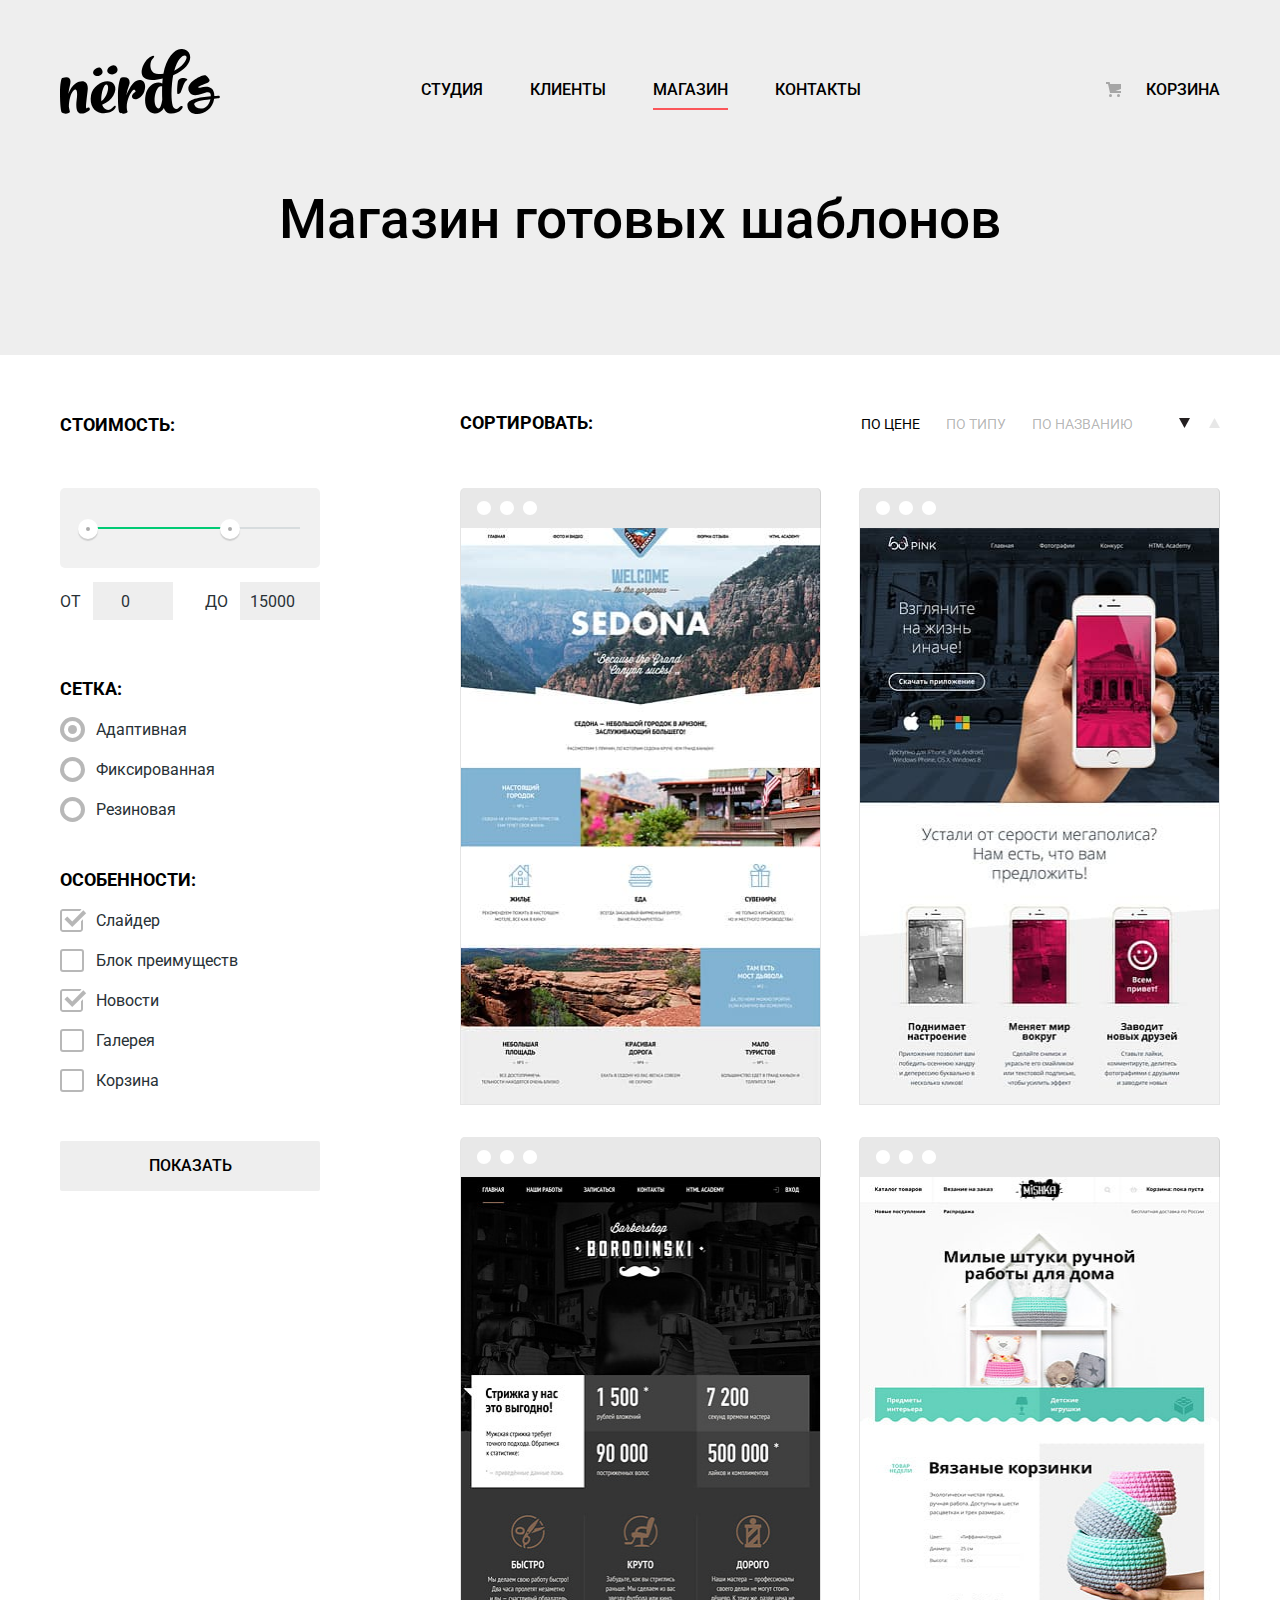
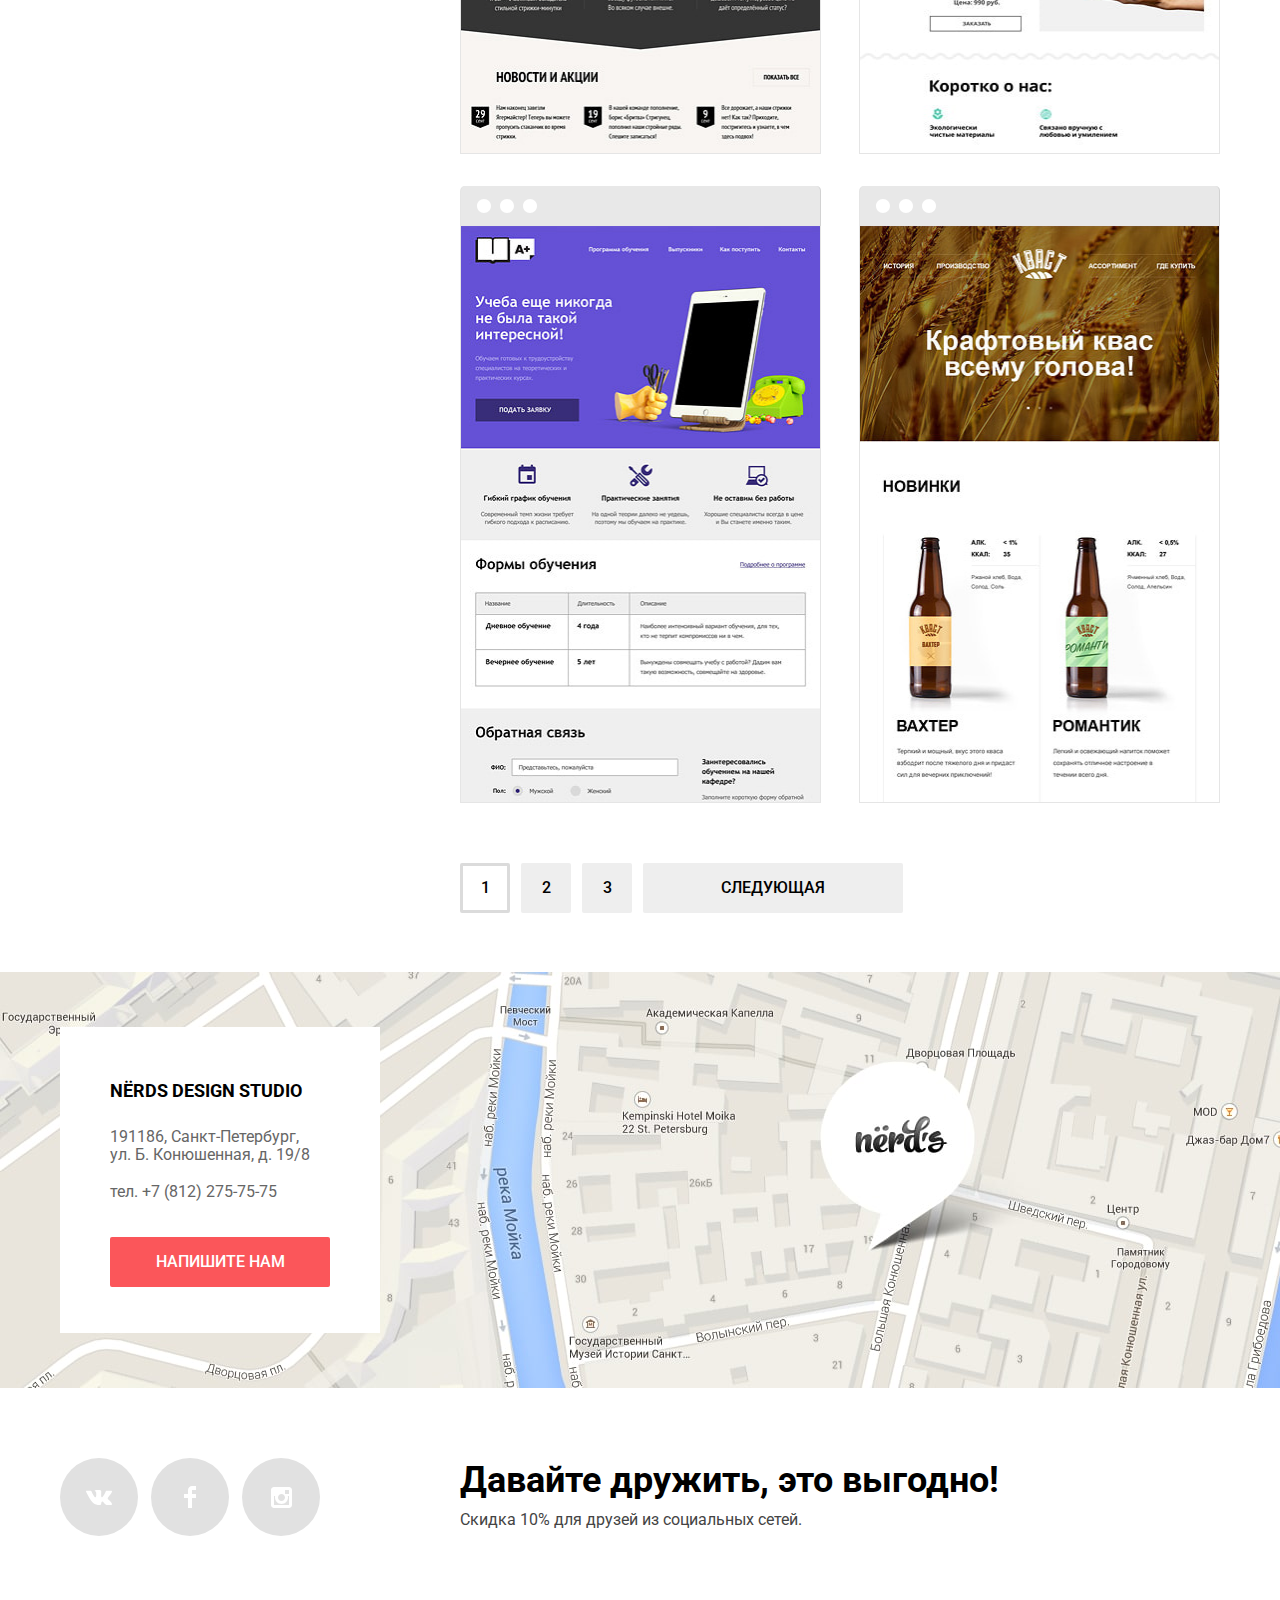
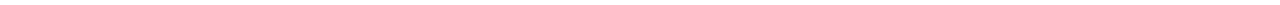
==== commit 3fe706eb: "Подключает минифицированные файлы" ====
--- a/catalog.html
+++ b/catalog.html
@@ -5,7 +5,7 @@
     <title>HTML Academy: Нёрдс</title>
     <link href="https://fonts.googleapis.com/css?family=Roboto:400,500,700&display=swap&subset=cyrillic" rel="stylesheet">
     <link rel="stylesheet" type="text/css" href="css/normalize.css">
-    <link rel="stylesheet" type="text/css" href="css/main.css">
+    <link rel="stylesheet" type="text/css" href="css/main-min.css">
   </head>
   <body>
     <header class="header">
@@ -53,8 +53,8 @@
                   <div class="range__pin range__pin-max"></div>
                 </div>
                 <div class="range-price">
-                  <label class="range__label">От<input class="range__value" type="number" value="0" name="min"></label>
-                  <label class="range__label">До<input class="range__value" type="number" value="15000" name="max"></label>
+                  <label class="range__label">От<input class="range__value" type="number" min="0" value="0" name="min"></label>
+                  <label class="range__label">До<input class="range__value" type="number" min="0" value="15000" name="max"></label>
                 </div>  
               </div>
             </fieldset>
@@ -242,6 +242,6 @@
       </div>  
     </footer>
     
-    <script src="js/script.js"></script>
+    <script src="js/script-min.js"></script>
   </body>
 </html>--- a/css/main-min.css
+++ b/css/main-min.css
@@ -0,0 +1 @@
+body{margin:0;padding:0;font-family:Roboto,Arial,sans-serif}img{max-width:100%}a{text-decoration:none}html{box-sizing:border-box}*,::before,::after{box-sizing:inherit}.container{box-sizing:content-box;width:1160px;margin:0 auto;padding:0 20px}.container-popup{position:fixed;bottom:0;display:flex;justify-content:center;align-items:center;width:100%;height:100vh}.visually-hidden{position:absolute;clip:rect(0 0 0 0);width:1px;height:1px;margin:-1px}.hidden{display:none}.box-grey{margin-bottom:55px;padding:61px 0 108px;background-color:#eee}.page-title{text-align:center;font-size:55px;font-weight:500;line-height:55px}.btn{display:block;padding:16px 0;font-size:16px;line-height:18px;font-weight:500;text-align:center;text-transform:uppercase;border:none;border-radius:2px}.btn:active{box-shadow:inset 0 3px 0 0 rgba(0,0,0,0.1)}.btn-tiny{margin-top:32px;width:160px}.btn-small{margin-top:30px;margin-bottom:0;width:200px}.btn-medium{margin-top:36px;width:220px}.btn-big{margin-top:38px;width:240px}.btn-huge{margin-top:50px;width:260px}.btn-red{color:#fff;background-color:#fb565a}.btn-red:hover,.btn-red:focus{background-color:#e74246}.btn-red:active{color:rgba(255,255,255,0.3);background-color:#e74246}.btn-green{color:#fff;background-color:#00ca74}.btn-green:hover,.btn-green:focus{background-color:#00bc6c}.btn-green:active{color:rgba(255,255,255,0.3);background-color:#00aa62}.btn-yellow{color:#fff;background-color:#efc84a}.btn-yellow:hover,.btn-yellow:focus{background-color:#eab534}.btn-yellow:active{color:rgba(255,255,255,0.3);background-color:#e5a722}.btn-grey{color:#000;background-color:#eee}.btn-grey:hover,.btn-grey:focus{background-color:#dfdfdf}.btn-grey:active{color:rgba(0,0,0,0.3);background-color:#d5d5d5}.header{background-color:#eee}.header-logo{line-height:44px}.header-logo__img:hover{opacity:.8}.header-logo__img:active{opacity:.3}.navigation{display:flex;align-items:center;padding-top:49px}.site-navigation,.user-navigation{margin-top:0;margin-bottom:0;padding-left:0;list-style-type:none}.site-navigation{display:flex;flex-wrap:wrap;margin-left:201px}.user-navigation{display:flex;flex-wrap:wrap;margin-left:auto}.navigation__item:not(:first-child){margin-left:47px}.navigation__link{color:#000;font-size:16px;font-weight:500;line-height:30px;text-transform:uppercase}.navigation__link-active{padding-bottom:9px;border-bottom:2px solid #fb565a}.navigation__link-basket{position:relative;padding-left:40px}.navigation__link-basket::before{content:"";position:absolute;left:0;top:2px;width:15px;height:15px;background-image:url(../img/cart-icon.svg);background-repeat:no-repeat}.navigation__link:hover,.navigation__link:focus{color:#fb565a}.navigation__link:active{color:#000;opacity:.3}.principles{background-color:#eee}.principles .container{position:relative}.slider{position:relative;margin:0;padding:61px 0 80px;list-style-type:none}.slide{width:520px}.slide::after{content:"";position:absolute;background-repeat:no-repeat}.slide:nth-child(1)::after{width:698px;height:413px;bottom:0;right:32px;background-image:url(../img/slide1.png)}.slide:nth-child(2)::after{width:663px;height:430px;bottom:0;right:0;background-image:url(../img/slide2.png)}.slide:nth-child(3)::after{width:759px;height:411px;bottom:0;right:0;background-image:url(../img/slide3.png)}.slide__text{margin-top:0;margin-bottom:0;font-size:55px;font-weight:500;line-height:55px}.slide__description{margin-top:27px;margin-bottom:0;font-size:16px;line-height:24px;color:#283136}.dots{position:absolute;bottom:94px;left:557px;margin:0;padding:0;list-style-type:none}.dots__item{display:inline-block;vertical-align:center}.dots__item:not(:first-child){margin-left:13px}.dot{position:relative;box-sizing:border-box;width:18px;height:18px;background-color:#fff;border:none;border-radius:50%;cursor:pointer}.dot-active::after{position:absolute;top:5px;right:5px;content:"";box-sizing:border-box;width:8px;height:8px;border:2px solid #c1c1c1;border-radius:50%}.page-title{margin:0}.services{margin-top:80px;padding-bottom:80px;border-bottom:2px solid #eee}.services__list{display:flex;margin:0;padding:0;list-style-type:none}.services__item{display:flex;flex-wrap:wrap;width:300px}.services__item:not(:first-child){margin-left:100px}.services__heading{margin-top:25px;margin-bottom:0;font-size:24px;font-weight:700;line-height:30px;text-transform:uppercase}.services__img{order:-1}.services__text{margin-top:16px;margin-bottom:0;font-size:16px;line-height:24px;color:#283136}.about{display:flex;justify-content:space-between;margin-top:39px;padding-bottom:73px;border-bottom:2px solid #eee}.about-col-left{padding-top:35px;width:660px}.about-col-right{width:360px;text-align:center}.about__text{margin:0;font-size:45px;font-weight:500;line-height:45px}.about__description{margin-top:33px;margin-bottom:0;font-size:16px;line-height:24px;color:#283136}.about__activity{margin-top:39px;margin-bottom:0;font-size:16px;font-weight:700;line-height:24px;text-transform:uppercase}.about__list{margin:24px 0 0;padding:0;list-style-type:none}.about__item{position:relative;margin-top:24px;padding-left:36px;font-size:16px;line-height:24px;color:#283136}.about__item::before{position:absolute;top:11px;left:0;content:"";width:26px;height:2px;background-color:#fb565a}.about__img{margin-bottom:-6px}.statistics{display:flex;flex-wrap:wrap;justify-content:flex-start;margin:58px 0 0;padding:0;list-style-type:none}.statistics__item{box-sizing:border-box;padding-right:15px;width:119px;text-align:left}.statistics__item:nth-child(1n + 4){margin-top:65px}.statistics__text{margin:23px 0 0;font-size:16px;line-height:18px;color:#283136}.statistics__value{position:relative;font-size:45px;font-weight:700;line-height:10px;color:#000}.statistics__percent{position:absolute;top:13px;font-size:26px}.client{border-bottom:2px solid #eee}.client__list{display:flex;flex-wrap:wrap;justify-content:space-between;margin:0;padding:0;list-style-type:none}.client__item{position:relative;display:flex;justify-content:center;align-items:center;box-sizing:border-box;padding-top:9px;width:300px;min-height:180px;text-align:center}.client__item:nth-child(4n + 1),.client__item:nth-child(4n + 4){padding-top:15px;width:280px}.client__item:nth-child(4n + 1){padding-right:18px}.client__item:nth-child(4n + 4){padding-left:19px}.client__item:not(:nth-child(4n + 1))::before{content:"";position:absolute;left:0;top:35%;width:2px;height:52px;background-color:#eee}.client__link{opacity:.2}.client__link:hover,.client__link:focus{opacity:1}.client__link:active{opacity:.1}.contacts{position:relative;overflow:hidden}.contacts__map{min-width:1440px;display:block;margin:0 auto}.contacts__map-interactive{position:absolute;top:0;width:100%;height:416px;border:none}.contacts__card{position:absolute;top:55px;box-sizing:border-box;width:320px;padding:49px 51px 46px 50px;background-color:#fff}.contacts__heading{margin:0 0 22px;font-size:18px;font-weight:700;line-height:30px;text-transform:uppercase}.contacts__text{display:block;margin-top:19px;margin-bottom:0;font-size:16px;line-height:18px;color:#666}.container-social{display:flex;margin-top:70px}.social{display:flex;margin:0;padding:0;list-style-type:none}.social__item:not(:first-child){margin-left:13px}.social__link{display:flex;align-items:center;justify-content:center;width:78px;height:78px;background-color:#e1e1e1;border-radius:50%}.social__link:hover,.social__link:focus{background-color:#e74246}.social__link:active{background-color:#d7373b;box-shadow:inset 0 3px 0 0 rgba(0,0,0,0.1)}.social__link:active .social__img{opacity:.3}.footer{position:relative;margin-top:80px;padding-bottom:69px}.footer-catalog{margin-top:59px}.footer__text{margin:0;font-size:36px;font-weight:700;line-height:45px}.container-discount{margin-left:140px}.footer__discount{margin:6px 0 0;font-size:16px;line-height:22px;color:#444}.container-store{display:flex;justify-content:space-between}.column-store{width:760px}.range{margin-top:48px;width:260px}.range__controls{position:relative;padding:39px 20px 0;height:41px;background-color:#f1f1f1;border-radius:5px}.range__scale{height:2px;background-color:#d7dcde}.range__bar{width:70%;height:2px;background-color:#00ca74}.range__pin{position:absolute;top:31px;left:0;width:4px;height:4px;border:8px solid #fff;background-color:#ababab;box-shadow:0 2px 1px 0 #cfcfcf;border-radius:50%;cursor:pointer}.range__pin-min{left:18px}.range__pin-max{left:160px}.range-price{display:flex;justify-content:space-between;margin-top:14px}.range__label{font-size:16px;line-height:22px;color:#283136;text-transform:uppercase}.range__value{box-sizing:border-box;margin-left:12px;width:80px;height:38px;background-color:#eee;border:none;font-size:16px;line-height:22px;color:#283136;text-align:center}.sort{display:flex;padding-top:4px}.sort__list{margin-top:0;margin-bottom:0;margin-left:auto;padding:0;list-style-type:none}.sort__item{display:inline-block;vertical-align:top}.sort__item:not(:first-child){margin-left:10px}.sort__text{margin:0;font-size:18px;font-weight:700;line-height:18px;text-transform:uppercase}.sort__type{border:none;background-color:transparent;font-size:14px;line-height:18px;color:rgba(0,0,0,0.3);text-transform:uppercase}.sort__type:hover,.sort__type:focus{color:rgba(0,0,0,0.6)}.sort__type:active,.sort__type-active{color:rgba(0,0,0,1)}.sort__btn{background-image:url(../img/icon-down-dir.svg);background-repeat:no-repeat;background-position:0 4px;background-color:transparent;border:none;opacity:.1;cursor:pointer}.sort__btn:not(.sort__btn-active):hover{opacity:.35}.sort__btn-min{margin-left:40px}.sort__btn-max{margin-left:17px;transform:rotate(180deg) translateY(2px)}.sort__btn-active{opacity:1}.filters{width:262px}.filters__fieldset{margin:0;padding:0;border:none}.filters__fieldset-grid{margin-top:54px}.filters__fieldset-features{margin-top:45px}.filters__type{font-size:18px;font-weight:700;line-height:30px;text-transform:uppercase}.filters__list{margin:0;padding:0;list-style-type:none}.filters__item{margin-top:20px}.filters__item:first-child{margin-top:16px}.filters__label{position:relative;padding-left:36px;font-size:16px;line-height:20px;color:#283136;cursor:pointer}.filters__radio + .filters__label::before{content:"";position:absolute;top:-3px;left:0;width:17px;height:17px;border:4px solid rgba(77,77,77,0.4);border-radius:50%}.filters__radio:checked + .filters__label::after{content:"";position:absolute;top:5px;left:8px;width:9px;height:9px;background-color:rgba(77,77,77,0.4);border-radius:50%}.filters__radio:disabled + .filters__label{color:rgba(40,49,54,0.3)}.filters__radio:disabled + .filters__label::before{border:4px solid rgba(77,77,77,0.1)}.filters__radio:disabled + .filters__label::after{background-color:rgba(77,77,77,0.1)}.filters__radio:not(:disabled):hover + .filters__label::after,.filters__radio:not(:disabled):focus + .filters__label::after{background-color:rgba(77,77,77,1)}.filters__radio:not(:disabled):hover + .filters__label::before,.filters__radio:not(:disabled):focus + .filters__label::before{border-color:rgba(77,77,77,1)}.filters__checkbox + .filters__label::before{content:"";position:absolute;top:-2px;left:0;width:20px;height:19px;border:2px solid rgba(77,77,77,0.4);border-radius:3px}.filters__checkbox:checked + .filters__label::after{content:"";position:absolute;top:-2px;left:0;width:27px;height:23px;background-image:url(../img/checkbox-on.svg);background-repeat:no-repeat;opacity:.4}.filters__checkbox:checked + .filters__label::before{border:none}.filters__checkbox:disabled + .filters__label{color:rgba(40,49,54,0.3)}.filters__checkbox:disabled + .filters__label::before{border-color:rgba(77,77,77,0.1)}.filters__checkbox:disabled + .filters__label::after{opacity:.1}.filters__checkbox:not(:disabled):hover + .filters__label::before,.filters__checkbox:not(:disabled):focus + .filters__label::before{border-color:rgba(77,77,77,1)}.filters__checkbox:not(:disabled):hover + .filters__label::after,.filters__checkbox:not(:disabled):focus + .filters__label::after{opacity:1}.templates{margin-top:54px}.templates__list{display:flex;flex-wrap:wrap;margin:0;padding:0;list-style-type:none}.templates__item{position:relative;display:flex;flex-direction:column;margin-top:32px;padding-top:40px;width:359px;border:1px solid rgba(0,0,0,0.1);border-top:none;border-radius:5px 5px 0 0;text-align:center}.templates__item:not(:nth-child(2n+1)){margin-left:38px}.templates__item:nth-child(1),.templates__item:nth-child(2){margin-top:0}.templates__item:hover{border-color:rgba(77,77,77,0.1);box-shadow:0 10px 13px 1px rgba(0,0,0,0.25)}.templates__item::before,.templates__item-browser-dark::before{content:"";position:absolute;top:0;left:0;width:360px;height:40px;background-image:url(../img/browser.svg)}.templates__item::before{opacity:.12}.templates__item-browser-dark::before{opacity:1}.templates__item:hover.templates__item::before,.templates__item:hover .templates__description{opacity:1;transition-duration:.3s}.templates__description{display:flex;flex-direction:column;align-items:center;position:absolute;bottom:0;left:0;box-sizing:border-box;padding:26px 45px 43px;width:100%;background-color:#eee;opacity:0}.templates__description:hover{opacity:1;transition-duration:.3s}.templates__description-show{opacity:1}.templates__heading{margin:0}.templates__link{color:#000;font-size:18px;font-weight:700;line-height:30px;text-transform:uppercase}.templates__link:hover,.templates__link:focus{color:#fb565a}.templates__link:active{color:rgba(0,0,0,0.3)}.templates__text{margin-top:16px;margin-bottom:0;font-size:16px;line-height:18px;color:#666}.templates__img{order:-1}.pagination{display:flex;margin:60px 0 0;padding:0;list-style-type:none}.pagination__item:not(:first-child){margin-left:11px}.pagination__link{display:flex;align-items:center;justify-content:center;box-sizing:border-box;width:50px;height:50px;background-color:#eee;border-radius:2px;text-align:center;font-size:16px;font-weight:500;line-height:18px;color:#000}.pagination__link:not(.pagination__link-active):hover,.pagination__link:not(.pagination__link-active):focus{background-color:#dfdfdf}.pagination__link:not(.pagination__link-active):active{background-color:#d5d5d5;box-shadow:inset 0 3px 0 0 rgba(0,0,0,0.1);color:rgba(0,0,0,0.3)}.pagination__link-active{background-color:transparent;border:3px solid #dbdbdb}.pagination .btn{margin-top:0}.popup{position:relative;box-sizing:border-box;padding:68px 100px 84px 99px;width:960px;background-color:#fff;box-shadow:0 25px 50px -15px #000}.popup__heading{margin:0;font-size:45px;font-weight:500;line-height:45px}.popup__form{display:flex;flex-wrap:wrap;justify-content:space-between}.popup__field{margin:40px 0 0;width:360px}.popup__label{font-size:16px;line-height:18px;font-weight:700}.popup__label-textarea{margin-top:33px}.popup__input{margin-top:10px;padding:0 15px;width:100%;height:50px;border:2px solid #eee;border-radius:2px}.popup__input:hover{border-color:#b4b9bb}.popup__input:focus{border-color:#000;outline:none}.popup__input:invalid{border-color:#e74246}.popup__input::placeholder{font-size:16px;line-height:18px;color:#444}.popup__textarea{margin-top:10px;padding:11px 14px;min-width:100%;min-height:120px;border:2px solid #eee;border-radius:2px}.popup__textarea:hover{border-color:#b4b9bb}.popup__textarea:focus{border-color:#000;outline:none}.popup__textarea:invalid{border-color:#e74246}.popup__textarea::placeholder{font-size:16px;line-height:18px;color:#444}.popup__close{position:absolute;top:78px;right:90px;width:21px;height:21px;background-image:url(../img/close-cross.svg);background-repeat:no-repeat;background-color:transparent;border:none;opacity:.3;cursor:pointer}.popup__close:hover,.popup__close:focus{opacity:1}.popup__close:active{opacity:.1}.popup .btn{margin-top:45px}